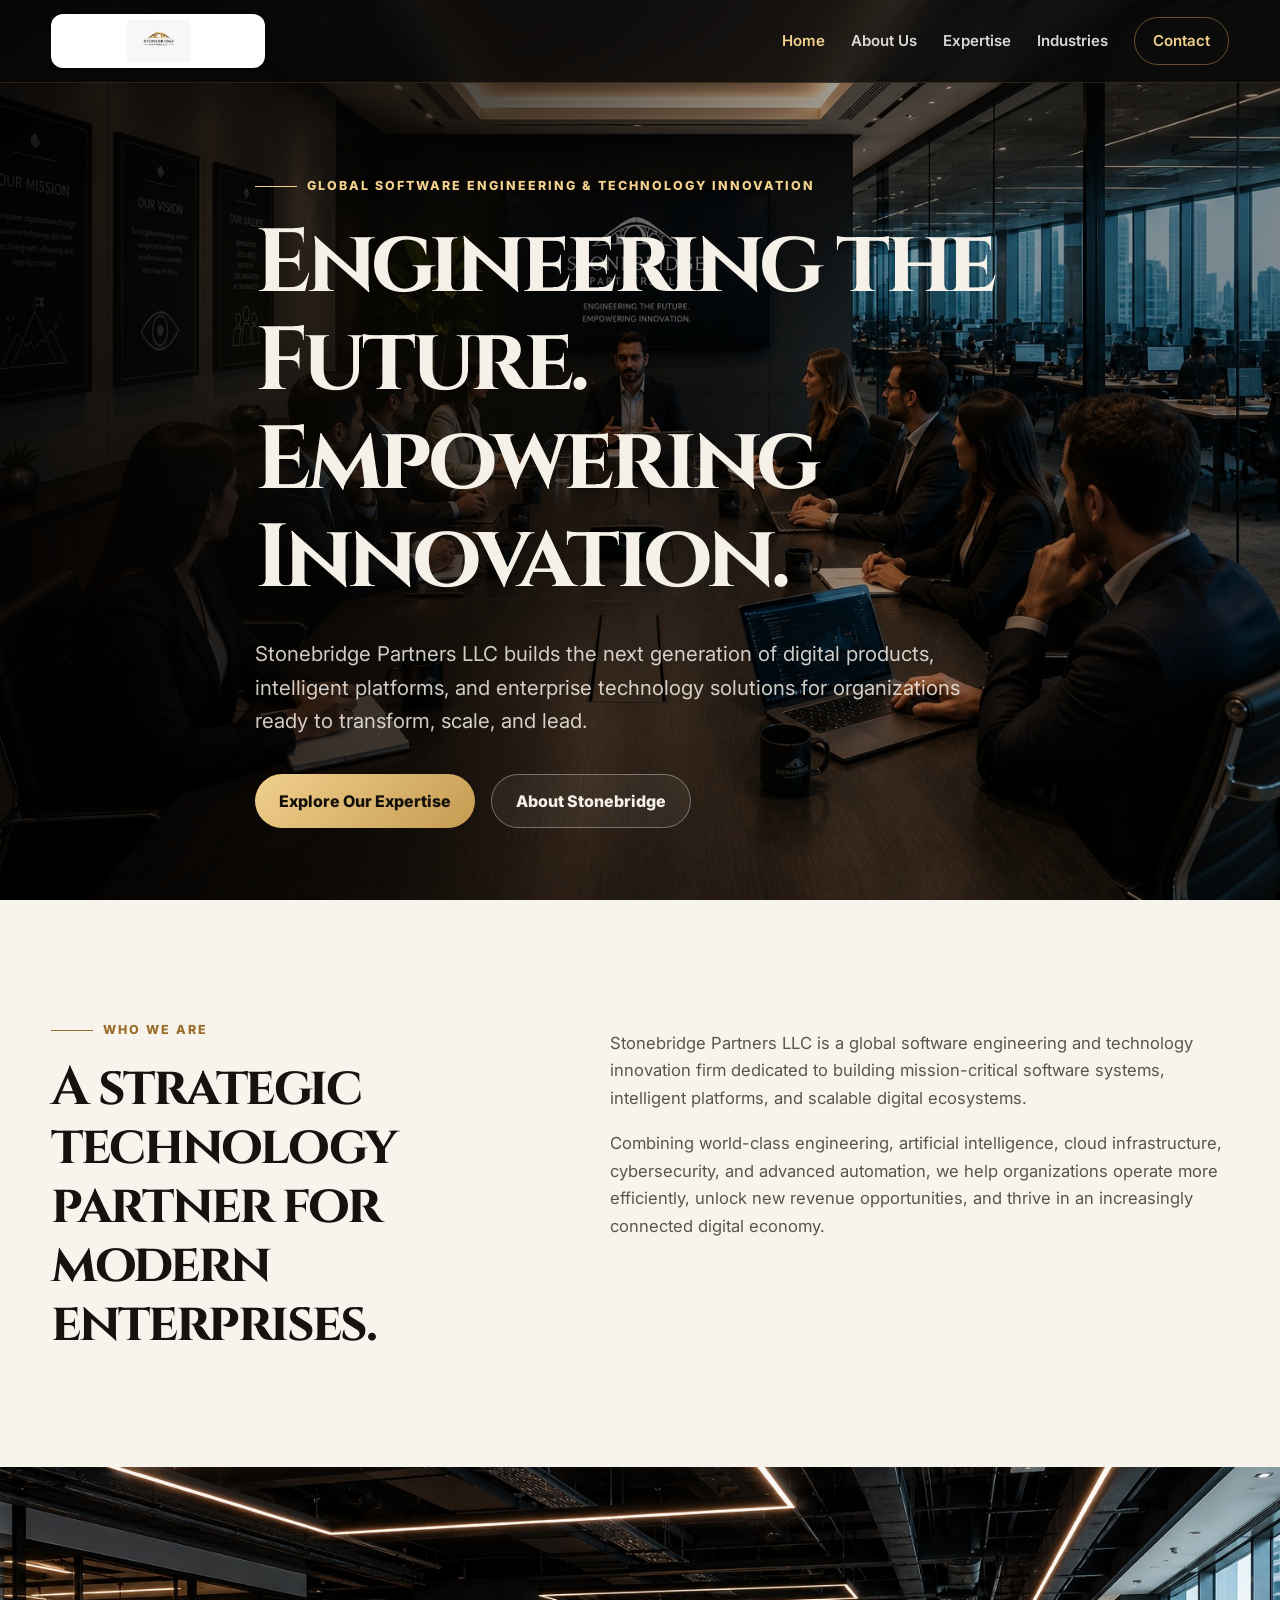
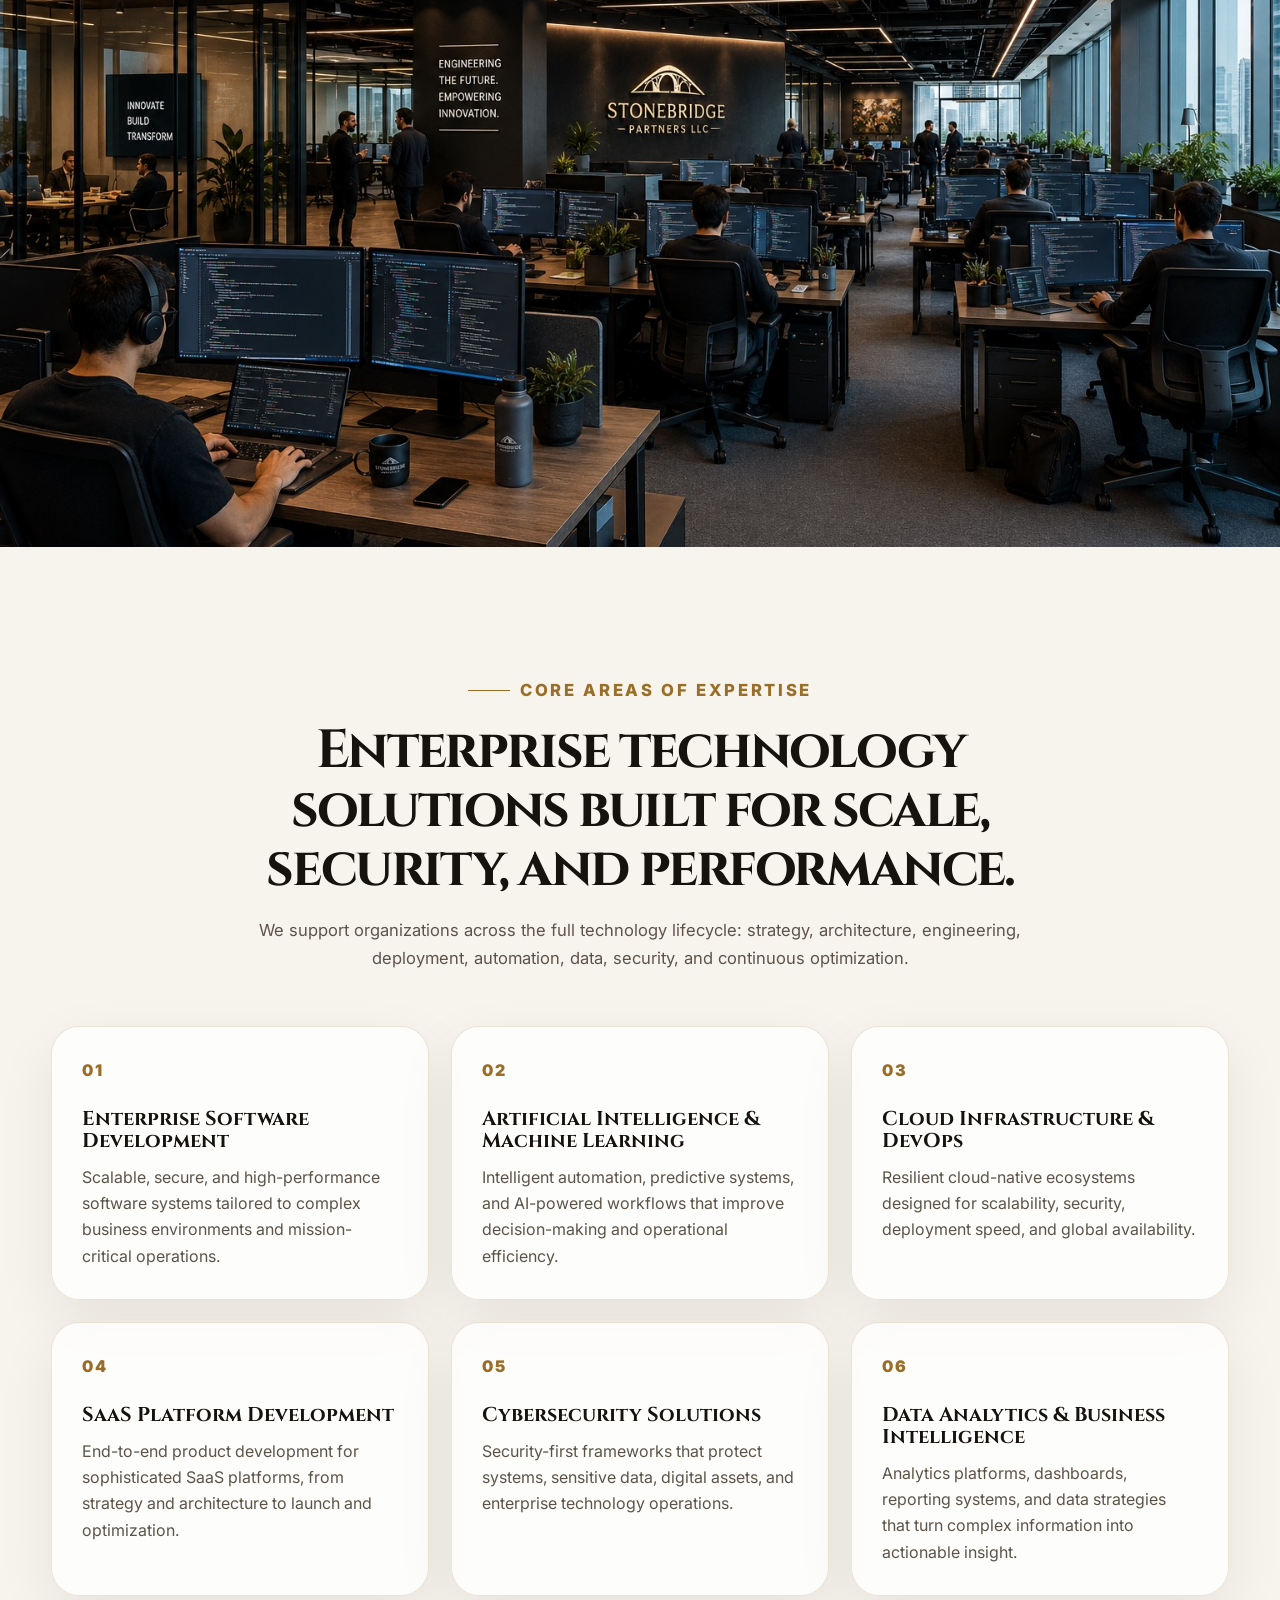
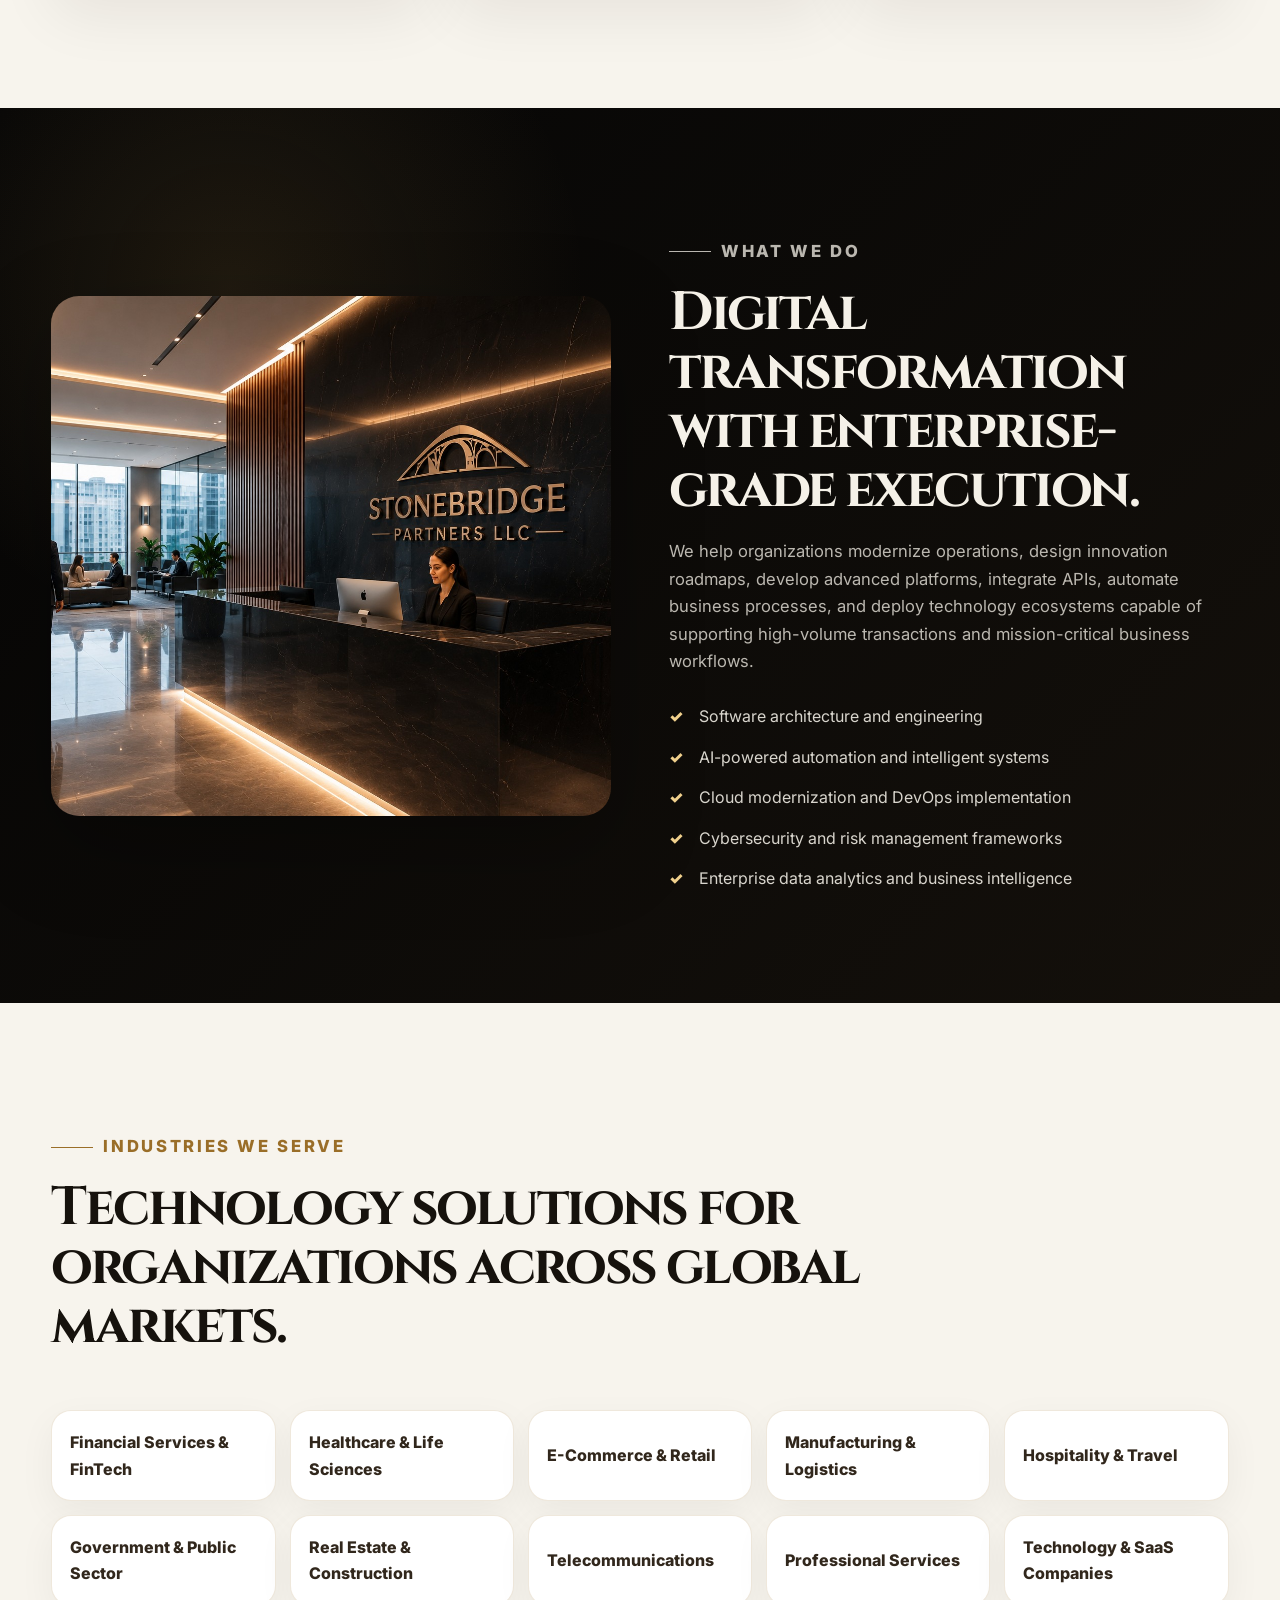
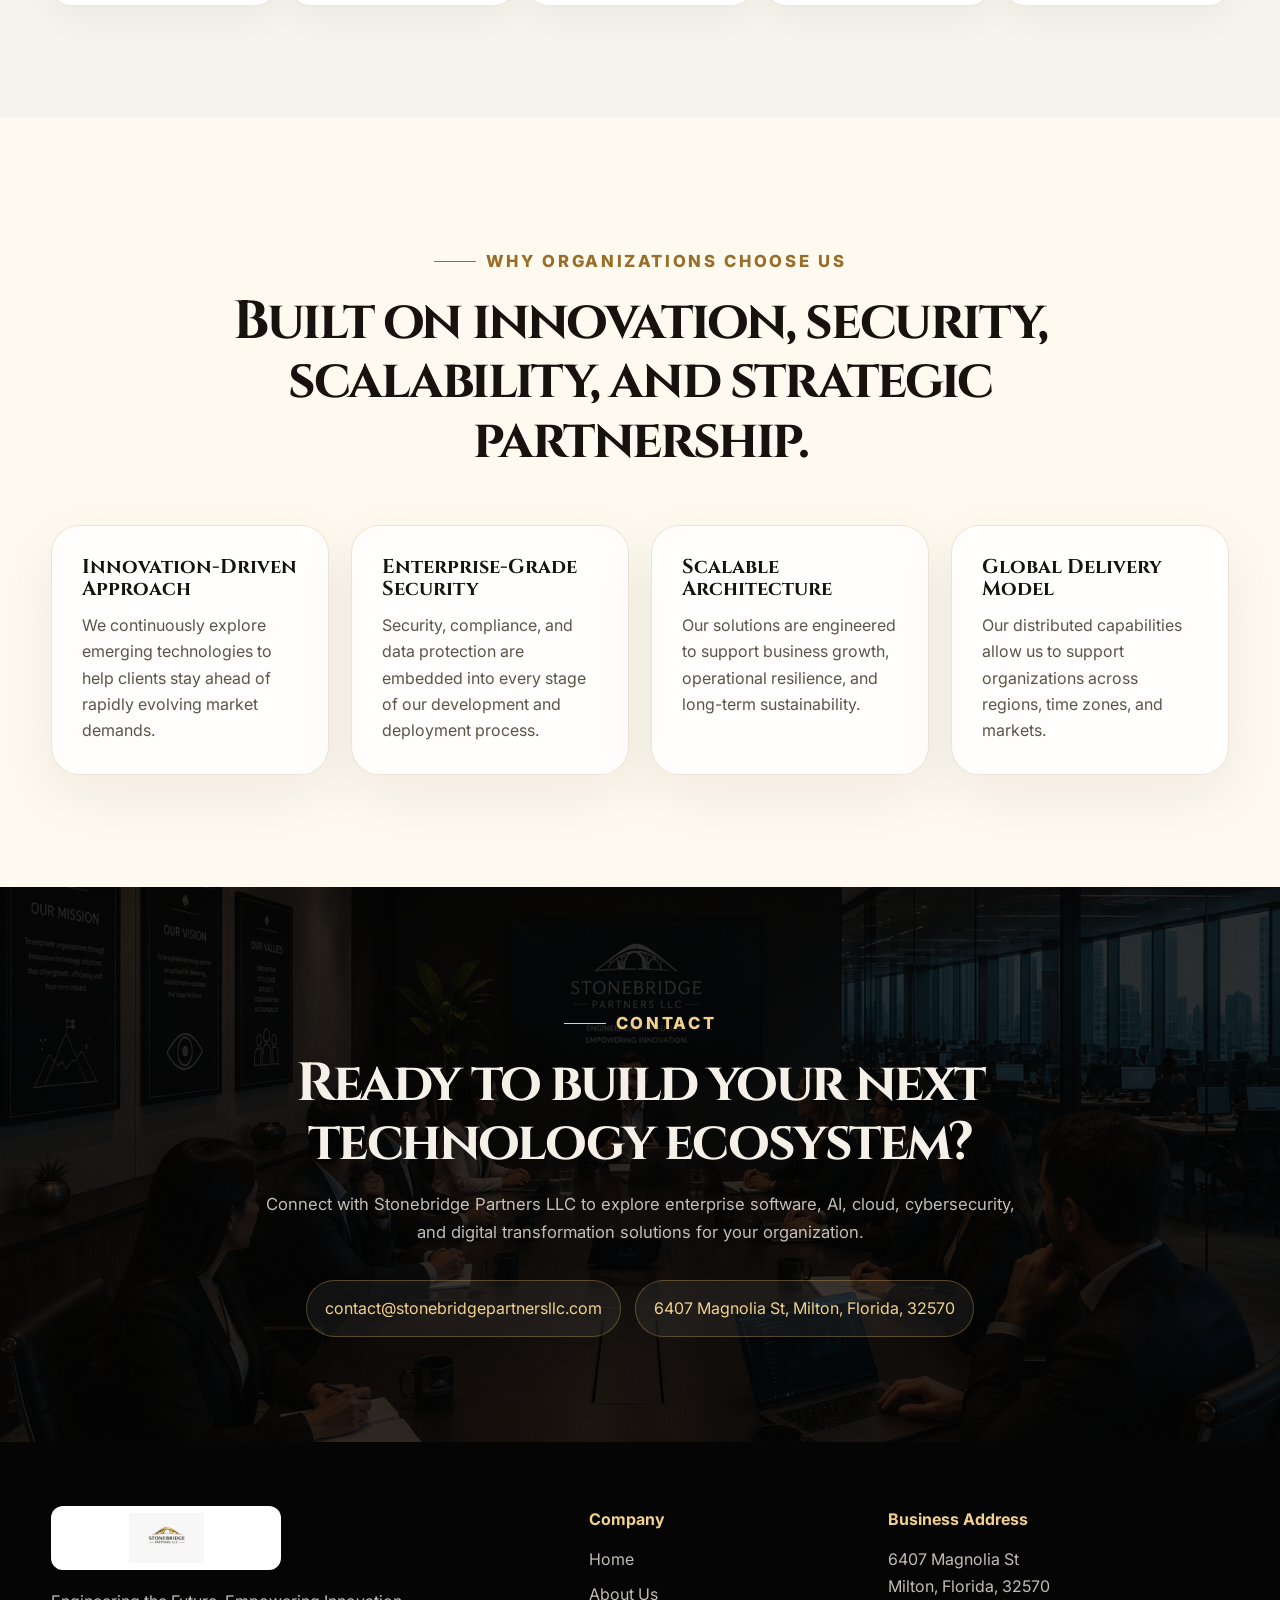
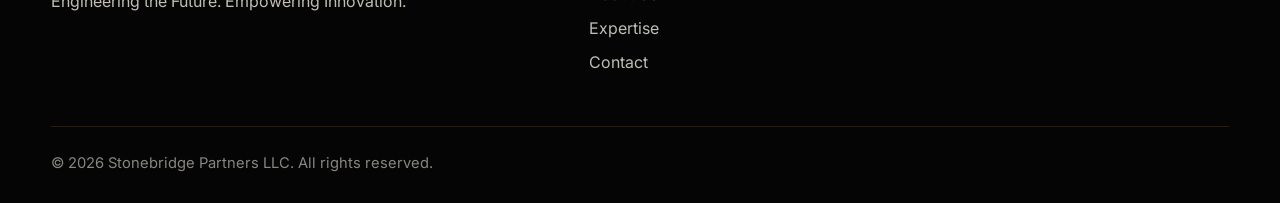
==== index.html @ 1e2c004a "Add files via upload" ====
<!DOCTYPE html>
<html lang="en">
<head>
  <meta charset="UTF-8" />
  <meta name="viewport" content="width=device-width, initial-scale=1.0" />
  <title>Stonebridge Partners LLC | Software Engineering & Technology Innovation</title>
  <meta name="description" content="Stonebridge Partners LLC is a global software engineering and technology innovation firm building enterprise software, AI solutions, cloud infrastructure, SaaS platforms, cybersecurity systems, and digital transformation strategies." />
  <meta property="og:title" content="Stonebridge Partners LLC" />
  <meta property="og:description" content="Engineering the Future. Empowering Innovation." />
  <meta property="og:image" content="assets/hero-boardroom.jpg" />
  <meta property="og:type" content="website" />
  <link rel="preconnect" href="https://fonts.googleapis.com">
  <link rel="preconnect" href="https://fonts.gstatic.com" crossorigin>
  <link href="https://fonts.googleapis.com/css2?family=Cinzel:wght@500;600;700&family=Inter:wght@400;500;600;700;800&display=swap" rel="stylesheet">
  <link rel="stylesheet" href="style.css" />
</head>
<body>
<header class="site-header" id="top"><div class="container nav-wrapper"><a class="brand" href="index.html" aria-label="Stonebridge Partners LLC Home"><img src="assets/logo.jpg" alt="Stonebridge Partners LLC logo" /></a><button class="nav-toggle" type="button" aria-label="Open navigation" aria-expanded="false"><span></span><span></span><span></span></button><nav class="site-nav" aria-label="Main navigation"><a href="index.html" class="active">Home</a><a href="about.html">About Us</a><a href="#expertise">Expertise</a><a href="#industries">Industries</a><a href="#contact" class="nav-cta">Contact</a></nav></div></header>
<main>
<section class="hero"><div class="hero-bg"><img src="assets/hero-boardroom.jpg" alt="Stonebridge Partners LLC executive technology strategy meeting" /></div><div class="hero-overlay"></div><div class="container hero-content reveal"><p class="eyebrow">Global Software Engineering & Technology Innovation</p><h1>Engineering the Future. Empowering Innovation.</h1><p class="hero-copy">Stonebridge Partners LLC builds the next generation of digital products, intelligent platforms, and enterprise technology solutions for organizations ready to transform, scale, and lead.</p><div class="hero-actions"><a href="#expertise" class="btn btn-primary">Explore Our Expertise</a><a href="about.html" class="btn btn-secondary">About Stonebridge</a></div></div></section>
<section class="section intro-section"><div class="container two-column"><div class="reveal"><p class="eyebrow dark">Who We Are</p><h2>A strategic technology partner for modern enterprises.</h2></div><div class="section-text reveal"><p>Stonebridge Partners LLC is a global software engineering and technology innovation firm dedicated to building mission-critical software systems, intelligent platforms, and scalable digital ecosystems.</p><p>Combining world-class engineering, artificial intelligence, cloud infrastructure, cybersecurity, and advanced automation, we help organizations operate more efficiently, unlock new revenue opportunities, and thrive in an increasingly connected digital economy.</p></div></div></section>
<section class="image-band"><img src="assets/engineering-office.jpg" alt="Technology engineering workspace at Stonebridge Partners LLC" /></section>
<section class="section" id="expertise"><div class="container"><div class="section-heading center reveal"><p class="eyebrow dark">Core Areas of Expertise</p><h2>Enterprise technology solutions built for scale, security, and performance.</h2><p>We support organizations across the full technology lifecycle: strategy, architecture, engineering, deployment, automation, data, security, and continuous optimization.</p></div><div class="cards-grid">
<article class="service-card reveal"><span>01</span><h3>Enterprise Software Development</h3><p>Scalable, secure, and high-performance software systems tailored to complex business environments and mission-critical operations.</p></article>
<article class="service-card reveal"><span>02</span><h3>Artificial Intelligence & Machine Learning</h3><p>Intelligent automation, predictive systems, and AI-powered workflows that improve decision-making and operational efficiency.</p></article>
<article class="service-card reveal"><span>03</span><h3>Cloud Infrastructure & DevOps</h3><p>Resilient cloud-native ecosystems designed for scalability, security, deployment speed, and global availability.</p></article>
<article class="service-card reveal"><span>04</span><h3>SaaS Platform Development</h3><p>End-to-end product development for sophisticated SaaS platforms, from strategy and architecture to launch and optimization.</p></article>
<article class="service-card reveal"><span>05</span><h3>Cybersecurity Solutions</h3><p>Security-first frameworks that protect systems, sensitive data, digital assets, and enterprise technology operations.</p></article>
<article class="service-card reveal"><span>06</span><h3>Data Analytics & Business Intelligence</h3><p>Analytics platforms, dashboards, reporting systems, and data strategies that turn complex information into actionable insight.</p></article>
</div></div></section>
<section class="section dark-section"><div class="container split-panel"><div class="panel-image reveal"><img src="assets/reception.jpg" alt="Stonebridge Partners LLC corporate reception area" /></div><div class="panel-content reveal"><p class="eyebrow gold">What We Do</p><h2>Digital transformation with enterprise-grade execution.</h2><p>We help organizations modernize operations, design innovation roadmaps, develop advanced platforms, integrate APIs, automate business processes, and deploy technology ecosystems capable of supporting high-volume transactions and mission-critical business workflows.</p><ul class="check-list"><li>Software architecture and engineering</li><li>AI-powered automation and intelligent systems</li><li>Cloud modernization and DevOps implementation</li><li>Cybersecurity and risk management frameworks</li><li>Enterprise data analytics and business intelligence</li></ul></div></div></section>
<section class="section" id="industries"><div class="container"><div class="section-heading reveal"><p class="eyebrow dark">Industries We Serve</p><h2>Technology solutions for organizations across global markets.</h2></div><div class="industries-grid reveal"><span>Financial Services & FinTech</span><span>Healthcare & Life Sciences</span><span>E-Commerce & Retail</span><span>Manufacturing & Logistics</span><span>Hospitality & Travel</span><span>Government & Public Sector</span><span>Real Estate & Construction</span><span>Telecommunications</span><span>Professional Services</span><span>Technology & SaaS Companies</span></div></div></section>
<section class="section why-section"><div class="container"><div class="section-heading center reveal"><p class="eyebrow dark">Why Organizations Choose Us</p><h2>Built on innovation, security, scalability, and strategic partnership.</h2></div><div class="why-grid"><article class="why-card reveal"><h3>Innovation-Driven Approach</h3><p>We continuously explore emerging technologies to help clients stay ahead of rapidly evolving market demands.</p></article><article class="why-card reveal"><h3>Enterprise-Grade Security</h3><p>Security, compliance, and data protection are embedded into every stage of our development and deployment process.</p></article><article class="why-card reveal"><h3>Scalable Architecture</h3><p>Our solutions are engineered to support business growth, operational resilience, and long-term sustainability.</p></article><article class="why-card reveal"><h3>Global Delivery Model</h3><p>Our distributed capabilities allow us to support organizations across regions, time zones, and markets.</p></article></div></div></section>
<section class="cta-section" id="contact"><div class="container cta-box reveal"><p class="eyebrow gold">Contact</p><h2>Ready to build your next technology ecosystem?</h2><p>Connect with Stonebridge Partners LLC to explore enterprise software, AI, cloud, cybersecurity, and digital transformation solutions for your organization.</p><div class="contact-details"><a href="mailto:contact@stonebridgepartnersllc.com">contact@stonebridgepartnersllc.com</a><span>6407 Magnolia St, Milton, Florida, 32570</span></div></div></section>
</main><footer class="site-footer"><div class="container footer-grid"><div><img src="assets/logo.jpg" alt="Stonebridge Partners LLC logo" /><p>Engineering the Future. Empowering Innovation.</p></div><div><h4>Company</h4><a href="index.html">Home</a><a href="about.html">About Us</a><a href="#expertise">Expertise</a><a href="#contact">Contact</a></div><div><h4>Business Address</h4><p>6407 Magnolia St<br>Milton, Florida, 32570</p></div></div><div class="container footer-bottom"><p>© 2026 Stonebridge Partners LLC. All rights reserved.</p></div></footer><script src="script.js"></script></body></html>
---- style.css ----
:root{--bg:#070707;--surface:#111;--text:#f5f1e8;--muted:#b7afa2;--dark-text:#16120d;--dark-muted:#5c5449;--gold:#c59b51;--gold-light:#f1d18d;--line:rgba(197,155,81,.22);--max:1180px;--radius:28px;--shadow:0 30px 90px rgba(0,0,0,.28)}*{box-sizing:border-box;margin:0;padding:0}html{scroll-behavior:smooth}body{font-family:Inter,Arial,sans-serif;background:#f7f4ed;color:var(--dark-text);line-height:1.65}img{display:block;max-width:100%}a{color:inherit;text-decoration:none}.container{width:min(var(--max),92%);margin-inline:auto}.site-header{position:fixed;z-index:1000;inset:0 0 auto;background:rgba(7,7,7,.78);backdrop-filter:blur(16px);border-bottom:1px solid rgba(197,155,81,.18)}.nav-wrapper{height:82px;display:flex;align-items:center;justify-content:space-between}.brand{width:214px;height:54px;display:flex;align-items:center;overflow:hidden;border-radius:12px;background:#fff}.brand img{width:100%;height:100%;object-fit:contain;padding:6px 12px}.site-nav{display:flex;align-items:center;gap:26px;color:rgba(255,255,255,.84);font-size:.94rem;font-weight:600}.site-nav a{transition:color .2s ease}.site-nav a:hover,.site-nav .active{color:var(--gold-light)}.nav-cta{padding:11px 18px;border:1px solid rgba(197,155,81,.48);border-radius:999px;color:var(--gold-light)!important}.nav-toggle{display:none;width:44px;height:44px;border:1px solid rgba(197,155,81,.4);border-radius:14px;background:transparent;cursor:pointer}.nav-toggle span{display:block;width:20px;height:2px;margin:5px auto;background:var(--gold-light)}.hero{min-height:100vh;position:relative;display:flex;align-items:center;color:var(--text);overflow:hidden}.hero-bg,.page-hero-bg{position:absolute;inset:0;z-index:0}.hero-bg img,.page-hero-bg img{width:100%;height:100%;object-fit:cover}.hero-overlay,.page-hero-overlay{position:absolute;inset:0;z-index:1;background:linear-gradient(90deg,rgba(0,0,0,.86) 0%,rgba(0,0,0,.72) 34%,rgba(0,0,0,.34) 68%,rgba(0,0,0,.42) 100%),radial-gradient(circle at 20% 40%,rgba(197,155,81,.18),transparent 32%)}.hero-content{position:relative;z-index:2;max-width:770px;padding-top:96px}.eyebrow{display:inline-flex;align-items:center;gap:10px;margin-bottom:18px;color:var(--gold-light);font-size:.78rem;font-weight:800;text-transform:uppercase;letter-spacing:.16em}.eyebrow:before{content:"";width:42px;height:1px;background:currentColor}.eyebrow.dark{color:#9a6e28}.eyebrow.gold{color:var(--gold-light)}h1,h2,h3{font-family:Cinzel,Georgia,serif;line-height:1.1}h1{font-size:clamp(3rem,7vw,6.8rem);letter-spacing:-.055em;margin-bottom:28px}h2{font-size:clamp(2.1rem,4.2vw,4.3rem);letter-spacing:-.045em}h3{font-size:1.25rem}.hero-copy{max-width:720px;color:rgba(245,241,232,.84);font-size:clamp(1.05rem,2vw,1.28rem);margin-bottom:36px}.hero-actions{display:flex;flex-wrap:wrap;gap:16px}.btn{display:inline-flex;justify-content:center;align-items:center;min-height:54px;padding:0 24px;border-radius:999px;font-weight:800;transition:.2s ease}.btn:hover{transform:translateY(-2px)}.btn-primary{color:#15100a;background:linear-gradient(135deg,var(--gold-light),var(--gold))}.btn-secondary{color:var(--text);border:1px solid rgba(255,255,255,.34);background:rgba(255,255,255,.06)}.section{padding:112px 0}.two-column{display:grid;grid-template-columns:.88fr 1.12fr;gap:72px;align-items:start}.section-text p,.section-heading p,.panel-content p,.mission-card p,.cta-box p{color:var(--dark-muted);font-size:1.04rem;margin-top:18px}.section-heading{max-width:820px;margin-bottom:54px}.section-heading.center{text-align:center;margin-inline:auto}.section-heading.center .eyebrow{justify-content:center}.image-band{height:clamp(360px,55vw,680px);overflow:hidden;background:var(--bg)}.image-band img{width:100%;height:100%;object-fit:cover}.cards-grid{display:grid;grid-template-columns:repeat(3,1fr);gap:22px}.service-card,.why-card,.value-card{padding:30px;background:rgba(255,255,255,.78);border:1px solid rgba(154,110,40,.18);border-radius:var(--radius);box-shadow:0 20px 60px rgba(25,18,10,.07)}.service-card span{display:inline-flex;margin-bottom:24px;color:#9a6e28;font-weight:900;letter-spacing:.12em}.service-card h3,.why-card h3,.value-card h3{margin-bottom:12px}.service-card p,.why-card p,.value-card p{color:var(--dark-muted)}.dark-section{background:radial-gradient(circle at 18% 20%,rgba(197,155,81,.13),transparent 28%),linear-gradient(135deg,#050505,#14100b);color:var(--text)}.split-panel{display:grid;grid-template-columns:1fr 1fr;gap:58px;align-items:center}.split-panel.light{background:#fffaf0;padding:34px;border-radius:calc(var(--radius) + 10px);box-shadow:0 22px 70px rgba(40,27,10,.08)}.panel-image{overflow:hidden;border-radius:var(--radius);box-shadow:var(--shadow)}.panel-image img{width:100%;height:520px;object-fit:cover}.dark-section .panel-content p,.dark-section .mission-card p{color:rgba(245,241,232,.75)}.check-list{list-style:none;margin-top:28px;display:grid;gap:14px}.check-list li{position:relative;padding-left:30px;color:rgba(245,241,232,.88)}.check-list li:before{content:"✓";position:absolute;left:0;color:var(--gold-light);font-weight:900}.industries-grid{display:grid;grid-template-columns:repeat(5,1fr);gap:14px}.industries-grid span{min-height:88px;display:flex;align-items:center;padding:18px;background:#fff;border:1px solid rgba(154,110,40,.16);border-radius:20px;color:#31271c;font-weight:800;box-shadow:0 12px 36px rgba(25,18,10,.05)}.why-section{background:#fffaf0}.why-grid,.values-grid,.mission-grid{display:grid;grid-template-columns:repeat(4,1fr);gap:22px}.mission-grid{grid-template-columns:repeat(2,1fr)}.mission-card{padding:42px;border:1px solid var(--line);border-radius:var(--radius);background:rgba(255,255,255,.04)}.cta-section{padding:105px 0;background:linear-gradient(rgba(4,4,4,.82),rgba(4,4,4,.82)),url("assets/hero-boardroom.jpg") center/cover;color:var(--text)}.cta-box{max-width:900px;text-align:center}.cta-box .eyebrow{justify-content:center}.cta-box p{color:rgba(245,241,232,.78);max-width:760px;margin-inline:auto}.contact-details{display:flex;flex-wrap:wrap;justify-content:center;gap:14px;margin-top:34px}.contact-details a,.contact-details span{padding:14px 18px;border:1px solid rgba(197,155,81,.38);border-radius:999px;color:var(--gold-light);background:rgba(255,255,255,.06)}.site-footer{padding:64px 0 28px;color:rgba(245,241,232,.78);background:#050505}.footer-grid{display:grid;grid-template-columns:1.4fr .7fr 1fr;gap:60px;padding-bottom:42px;border-bottom:1px solid rgba(197,155,81,.16)}.footer-grid img{width:230px;height:64px;object-fit:contain;padding:7px 12px;border-radius:12px;background:#fff;margin-bottom:18px}.footer-grid h4{color:var(--gold-light);margin-bottom:14px}.footer-grid a{display:block;margin:8px 0}.footer-bottom{padding-top:24px;color:rgba(245,241,232,.55);font-size:.92rem}.page-hero{min-height:72vh;position:relative;display:flex;align-items:center;color:var(--text);overflow:hidden}.page-hero-overlay{background:linear-gradient(90deg,rgba(0,0,0,.86),rgba(0,0,0,.5)),radial-gradient(circle at 22% 48%,rgba(197,155,81,.18),transparent 32%)}.page-hero-content{position:relative;z-index:2;max-width:880px;padding-top:100px}.page-hero h1{font-size:clamp(2.8rem,6vw,5.8rem)}.page-hero p{max-width:760px;color:rgba(245,241,232,.82);font-size:1.15rem}.values-section{background:#f7f4ed}.reveal{opacity:0;transform:translateY(22px);transition:opacity .7s ease,transform .7s ease}.reveal.visible{opacity:1;transform:translateY(0)}@media(max-width:1020px){.cards-grid,.industries-grid,.why-grid,.values-grid{grid-template-columns:repeat(2,1fr)}.two-column,.split-panel{grid-template-columns:1fr}.panel-image img{height:420px}}@media(max-width:820px){.nav-toggle{display:block}.site-nav{position:absolute;inset:82px 0 auto 0;padding:24px;flex-direction:column;align-items:flex-start;gap:18px;background:rgba(7,7,7,.96);border-bottom:1px solid rgba(197,155,81,.18);transform:translateY(-140%);opacity:0;pointer-events:none;transition:.28s ease}.site-nav.open{transform:translateY(0);opacity:1;pointer-events:auto}.brand{width:188px}.hero{min-height:860px}.hero-overlay{background:linear-gradient(90deg,rgba(0,0,0,.9),rgba(0,0,0,.68))}.section{padding:78px 0}.cards-grid,.industries-grid,.why-grid,.values-grid,.mission-grid,.footer-grid{grid-template-columns:1fr}.industries-grid span{min-height:auto}.split-panel.light{padding:18px}.contact-details a,.contact-details span{width:100%;border-radius:18px}}@media(max-width:560px){.hero-content,.page-hero-content{padding-top:120px}.hero-actions .btn{width:100%}.panel-image img{height:320px}h1{font-size:clamp(2.55rem,15vw,4rem)}}
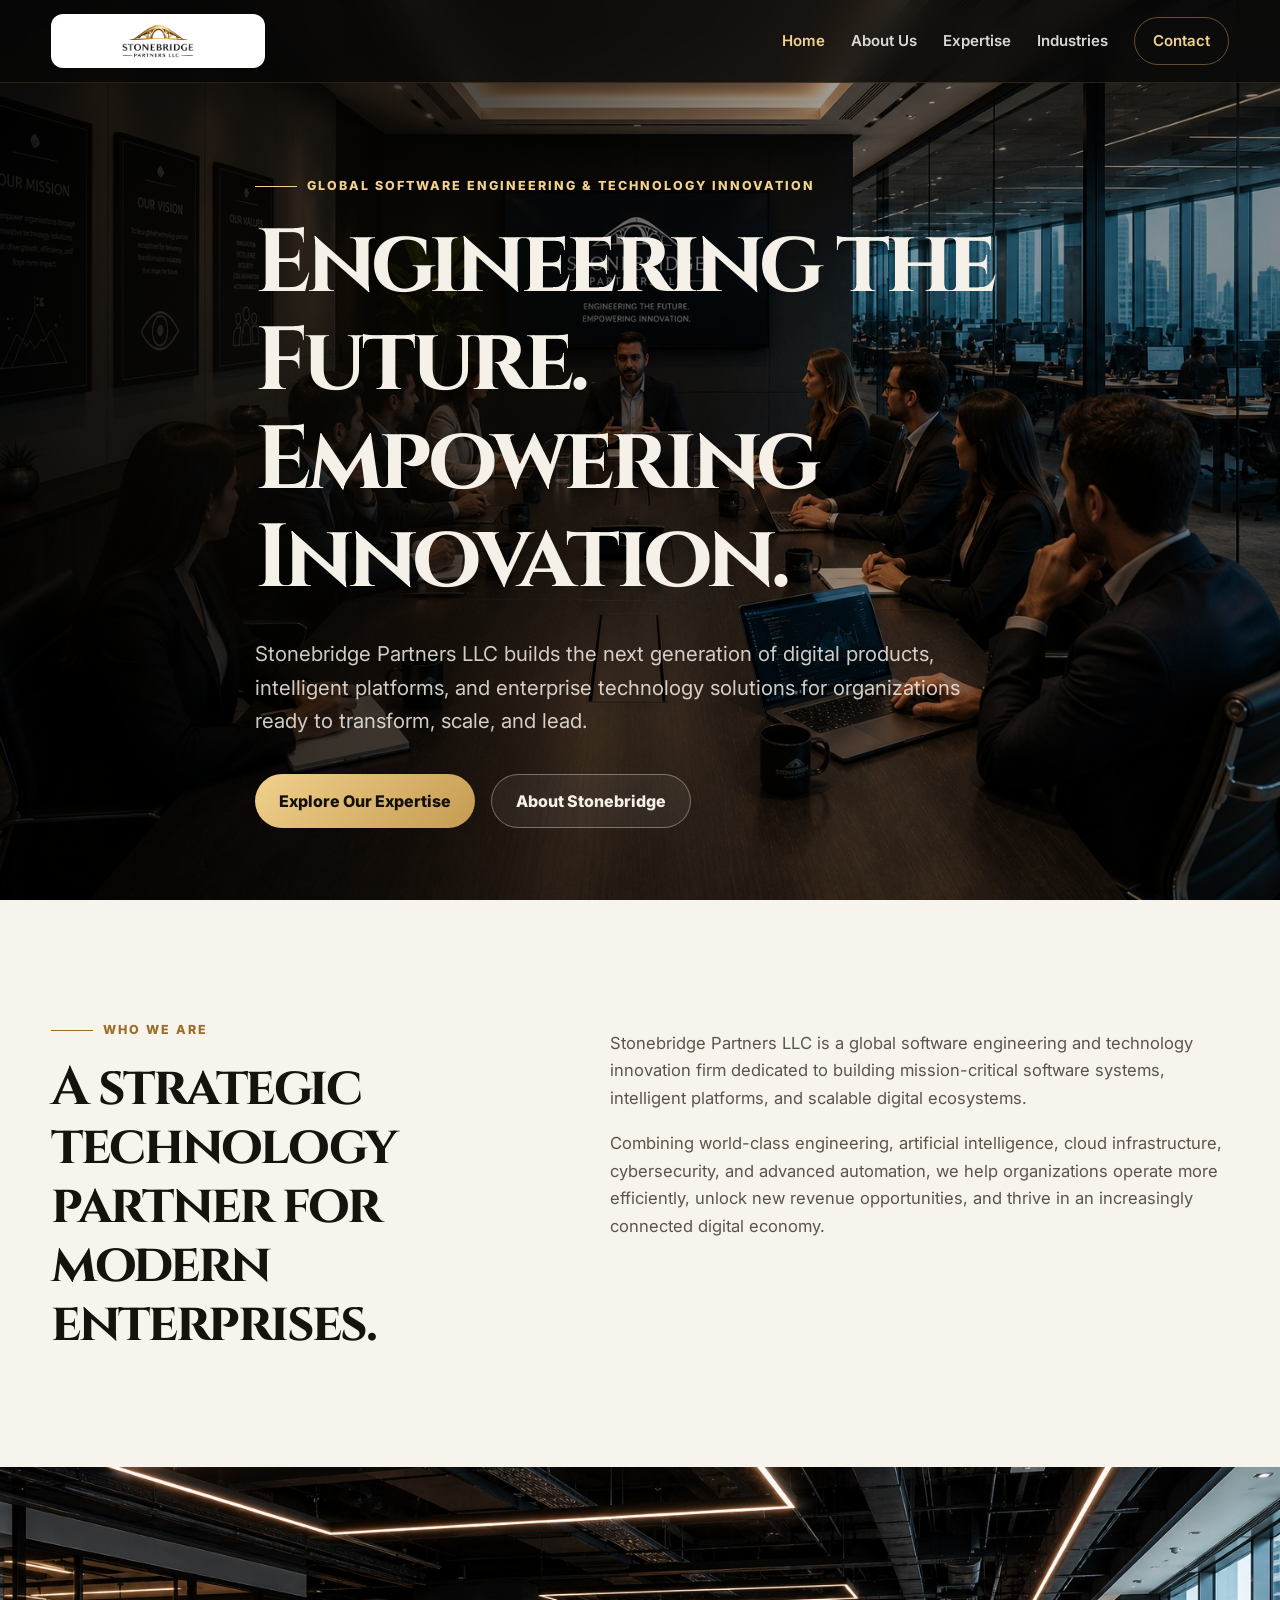
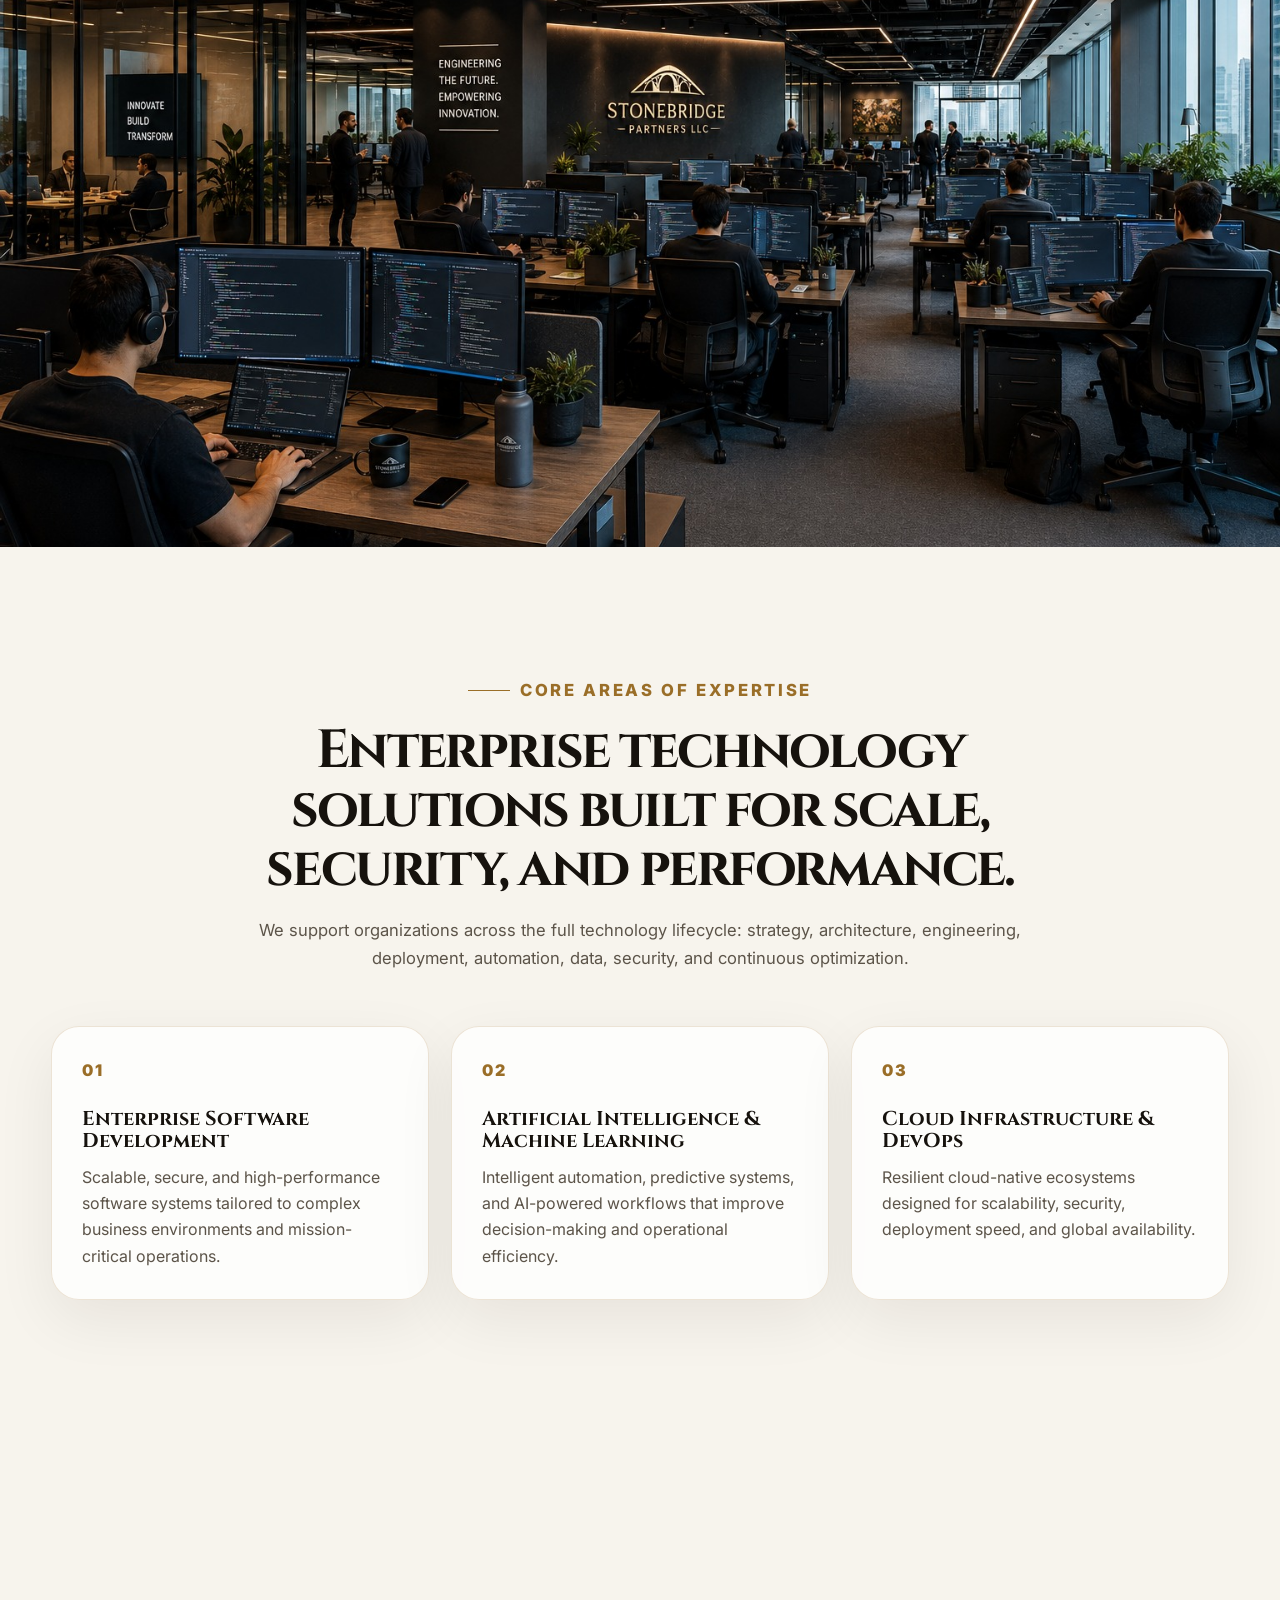
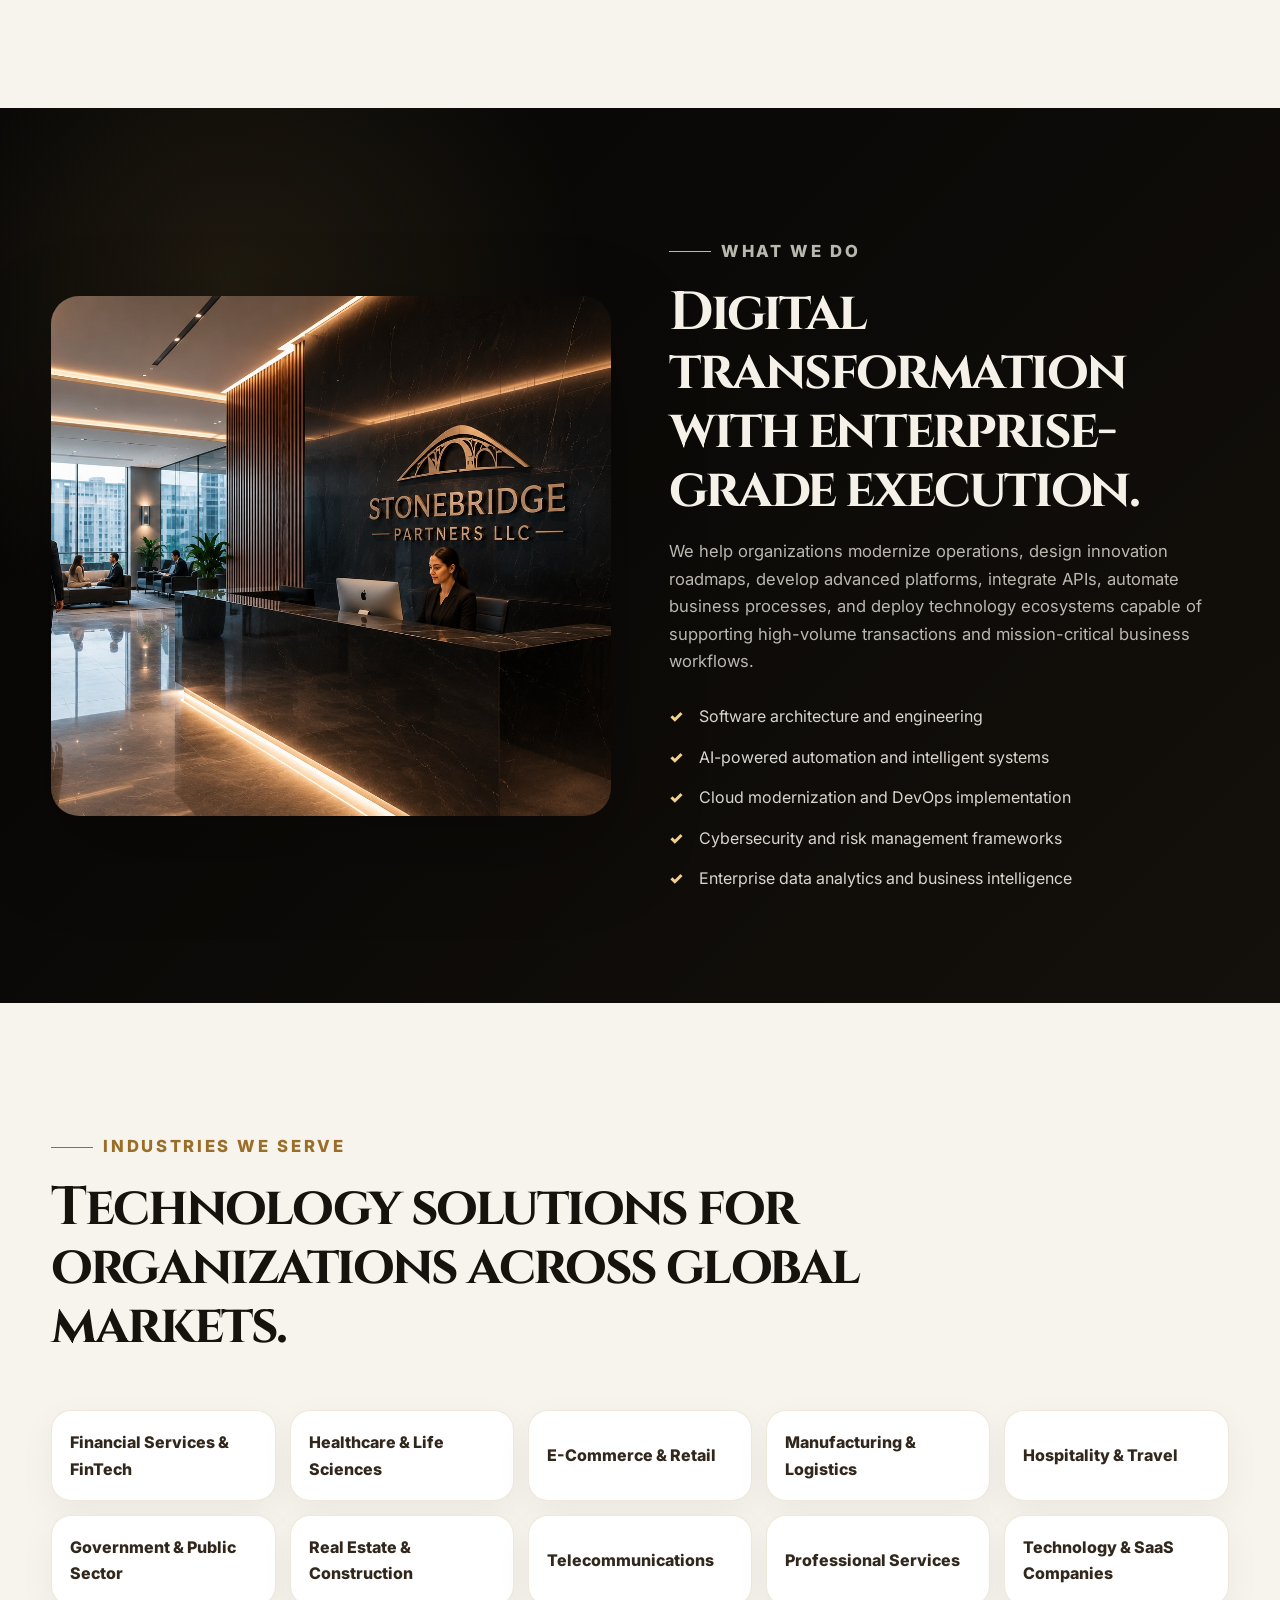
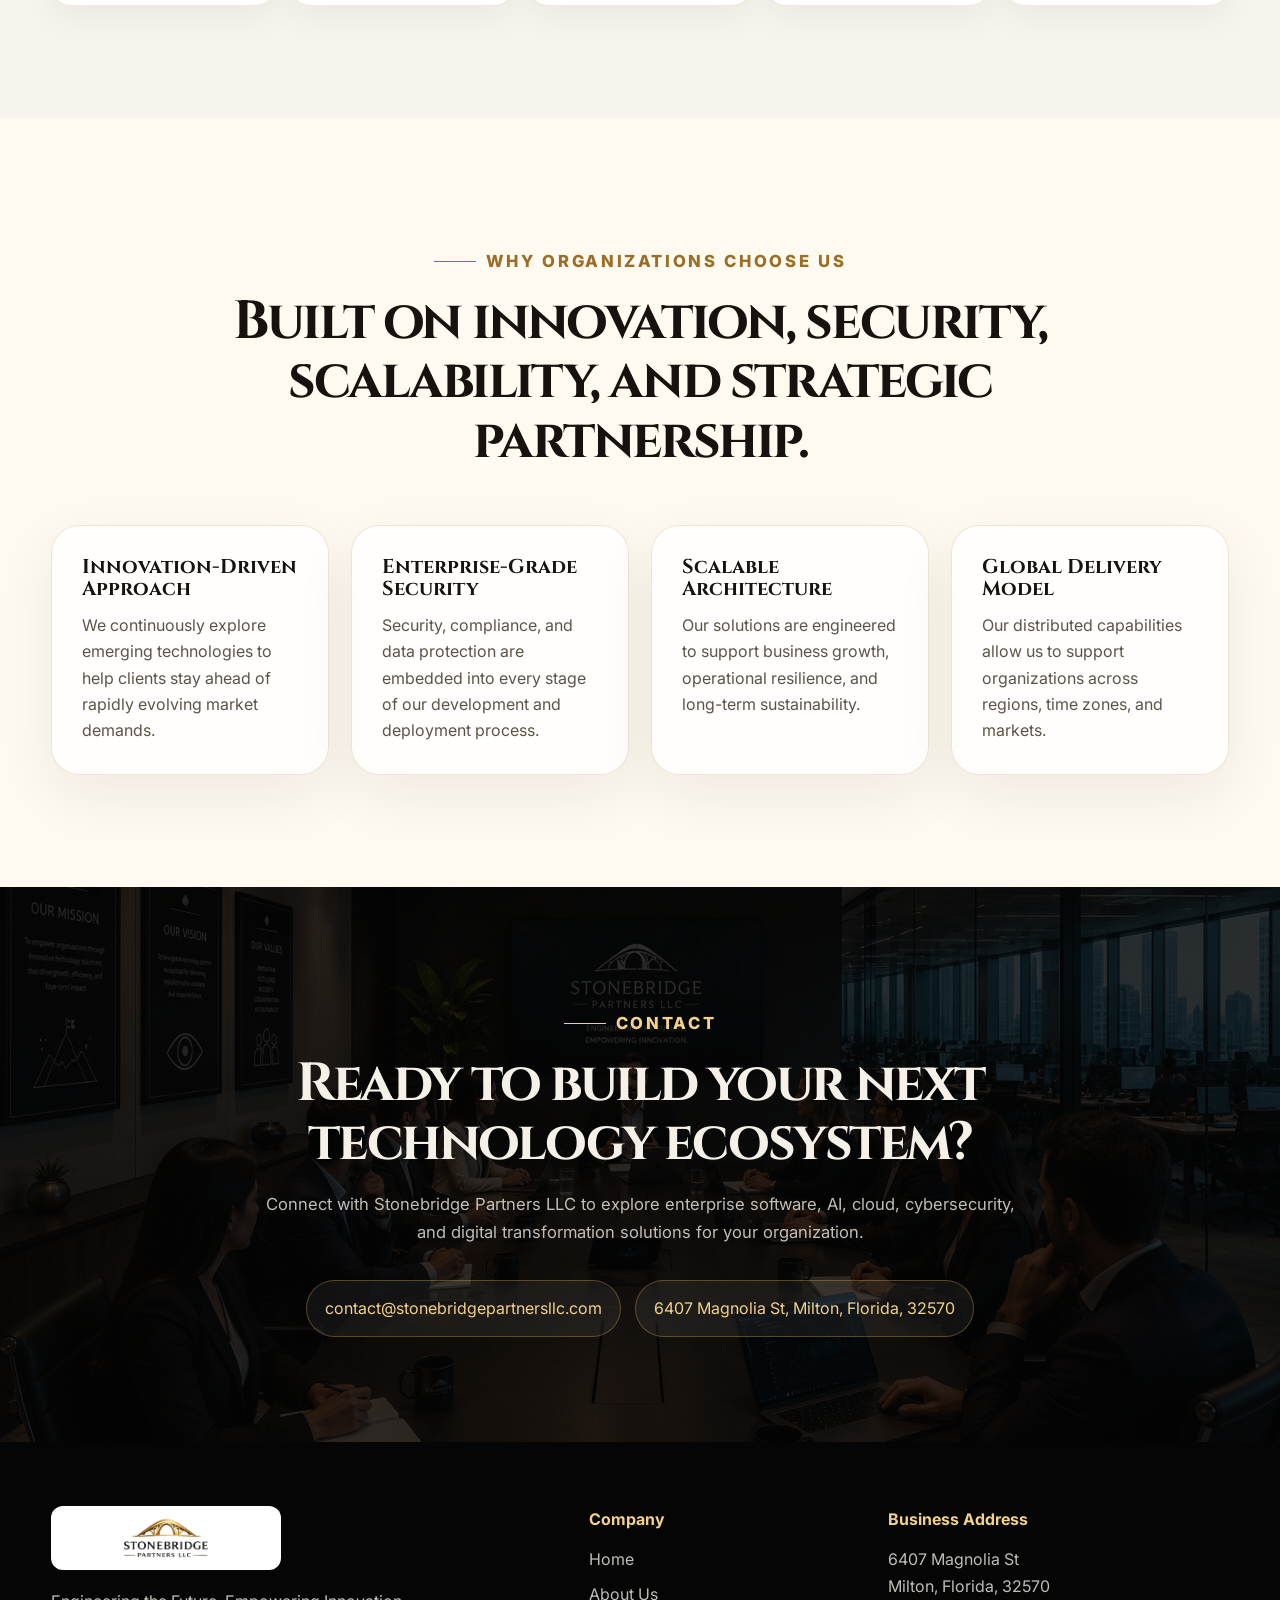
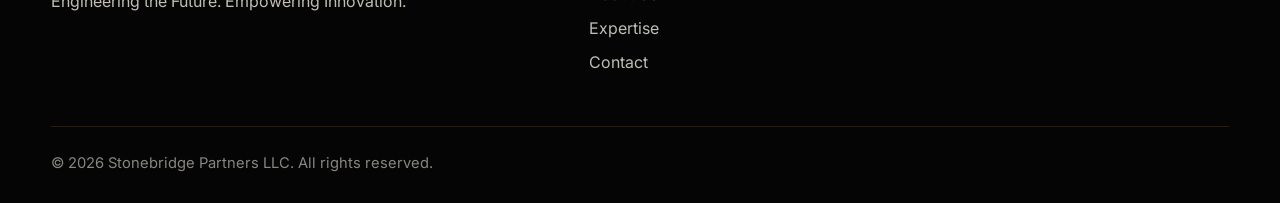
==== commit e6761e30: "Update index.html" ====
--- a/index.html
+++ b/index.html
@@ -15,7 +15,7 @@
   <link rel="stylesheet" href="style.css" />
 </head>
 <body>
-<header class="site-header" id="top"><div class="container nav-wrapper"><a class="brand" href="index.html" aria-label="Stonebridge Partners LLC Home"><img src="assets/logo.jpg" alt="Stonebridge Partners LLC logo" /></a><button class="nav-toggle" type="button" aria-label="Open navigation" aria-expanded="false"><span></span><span></span><span></span></button><nav class="site-nav" aria-label="Main navigation"><a href="index.html" class="active">Home</a><a href="about.html">About Us</a><a href="#expertise">Expertise</a><a href="#industries">Industries</a><a href="#contact" class="nav-cta">Contact</a></nav></div></header>
+<header class="site-header" id="top"><div class="container nav-wrapper"><a class="brand" href="index.html" aria-label="Stonebridge Partners LLC Home"><img src="assets/logo-transparent.png" alt="Stonebridge Partners LLC logo" /></a><button class="nav-toggle" type="button" aria-label="Open navigation" aria-expanded="false"><span></span><span></span><span></span></button><nav class="site-nav" aria-label="Main navigation"><a href="index.html" class="active">Home</a><a href="about.html">About Us</a><a href="#expertise">Expertise</a><a href="#industries">Industries</a><a href="#contact" class="nav-cta">Contact</a></nav></div></header>
 <main>
 <section class="hero"><div class="hero-bg"><img src="assets/hero-boardroom.jpg" alt="Stonebridge Partners LLC executive technology strategy meeting" /></div><div class="hero-overlay"></div><div class="container hero-content reveal"><p class="eyebrow">Global Software Engineering & Technology Innovation</p><h1>Engineering the Future. Empowering Innovation.</h1><p class="hero-copy">Stonebridge Partners LLC builds the next generation of digital products, intelligent platforms, and enterprise technology solutions for organizations ready to transform, scale, and lead.</p><div class="hero-actions"><a href="#expertise" class="btn btn-primary">Explore Our Expertise</a><a href="about.html" class="btn btn-secondary">About Stonebridge</a></div></div></section>
 <section class="section intro-section"><div class="container two-column"><div class="reveal"><p class="eyebrow dark">Who We Are</p><h2>A strategic technology partner for modern enterprises.</h2></div><div class="section-text reveal"><p>Stonebridge Partners LLC is a global software engineering and technology innovation firm dedicated to building mission-critical software systems, intelligent platforms, and scalable digital ecosystems.</p><p>Combining world-class engineering, artificial intelligence, cloud infrastructure, cybersecurity, and advanced automation, we help organizations operate more efficiently, unlock new revenue opportunities, and thrive in an increasingly connected digital economy.</p></div></div></section>
@@ -32,4 +32,4 @@
 <section class="section" id="industries"><div class="container"><div class="section-heading reveal"><p class="eyebrow dark">Industries We Serve</p><h2>Technology solutions for organizations across global markets.</h2></div><div class="industries-grid reveal"><span>Financial Services & FinTech</span><span>Healthcare & Life Sciences</span><span>E-Commerce & Retail</span><span>Manufacturing & Logistics</span><span>Hospitality & Travel</span><span>Government & Public Sector</span><span>Real Estate & Construction</span><span>Telecommunications</span><span>Professional Services</span><span>Technology & SaaS Companies</span></div></div></section>
 <section class="section why-section"><div class="container"><div class="section-heading center reveal"><p class="eyebrow dark">Why Organizations Choose Us</p><h2>Built on innovation, security, scalability, and strategic partnership.</h2></div><div class="why-grid"><article class="why-card reveal"><h3>Innovation-Driven Approach</h3><p>We continuously explore emerging technologies to help clients stay ahead of rapidly evolving market demands.</p></article><article class="why-card reveal"><h3>Enterprise-Grade Security</h3><p>Security, compliance, and data protection are embedded into every stage of our development and deployment process.</p></article><article class="why-card reveal"><h3>Scalable Architecture</h3><p>Our solutions are engineered to support business growth, operational resilience, and long-term sustainability.</p></article><article class="why-card reveal"><h3>Global Delivery Model</h3><p>Our distributed capabilities allow us to support organizations across regions, time zones, and markets.</p></article></div></div></section>
 <section class="cta-section" id="contact"><div class="container cta-box reveal"><p class="eyebrow gold">Contact</p><h2>Ready to build your next technology ecosystem?</h2><p>Connect with Stonebridge Partners LLC to explore enterprise software, AI, cloud, cybersecurity, and digital transformation solutions for your organization.</p><div class="contact-details"><a href="mailto:contact@stonebridgepartnersllc.com">contact@stonebridgepartnersllc.com</a><span>6407 Magnolia St, Milton, Florida, 32570</span></div></div></section>
-</main><footer class="site-footer"><div class="container footer-grid"><div><img src="assets/logo.jpg" alt="Stonebridge Partners LLC logo" /><p>Engineering the Future. Empowering Innovation.</p></div><div><h4>Company</h4><a href="index.html">Home</a><a href="about.html">About Us</a><a href="#expertise">Expertise</a><a href="#contact">Contact</a></div><div><h4>Business Address</h4><p>6407 Magnolia St<br>Milton, Florida, 32570</p></div></div><div class="container footer-bottom"><p>© 2026 Stonebridge Partners LLC. All rights reserved.</p></div></footer><script src="script.js"></script></body></html>
+</main><footer class="site-footer"><div class="container footer-grid"><div><img src="assets/logo-transparent.png" alt="Stonebridge Partners LLC logo" /><p>Engineering the Future. Empowering Innovation.</p></div><div><h4>Company</h4><a href="index.html">Home</a><a href="about.html">About Us</a><a href="#expertise">Expertise</a><a href="#contact">Contact</a></div><div><h4>Business Address</h4><p>6407 Magnolia St<br>Milton, Florida, 32570</p></div></div><div class="container footer-bottom"><p>© 2026 Stonebridge Partners LLC. All rights reserved.</p></div></footer><script src="script.js"></script></body></html>
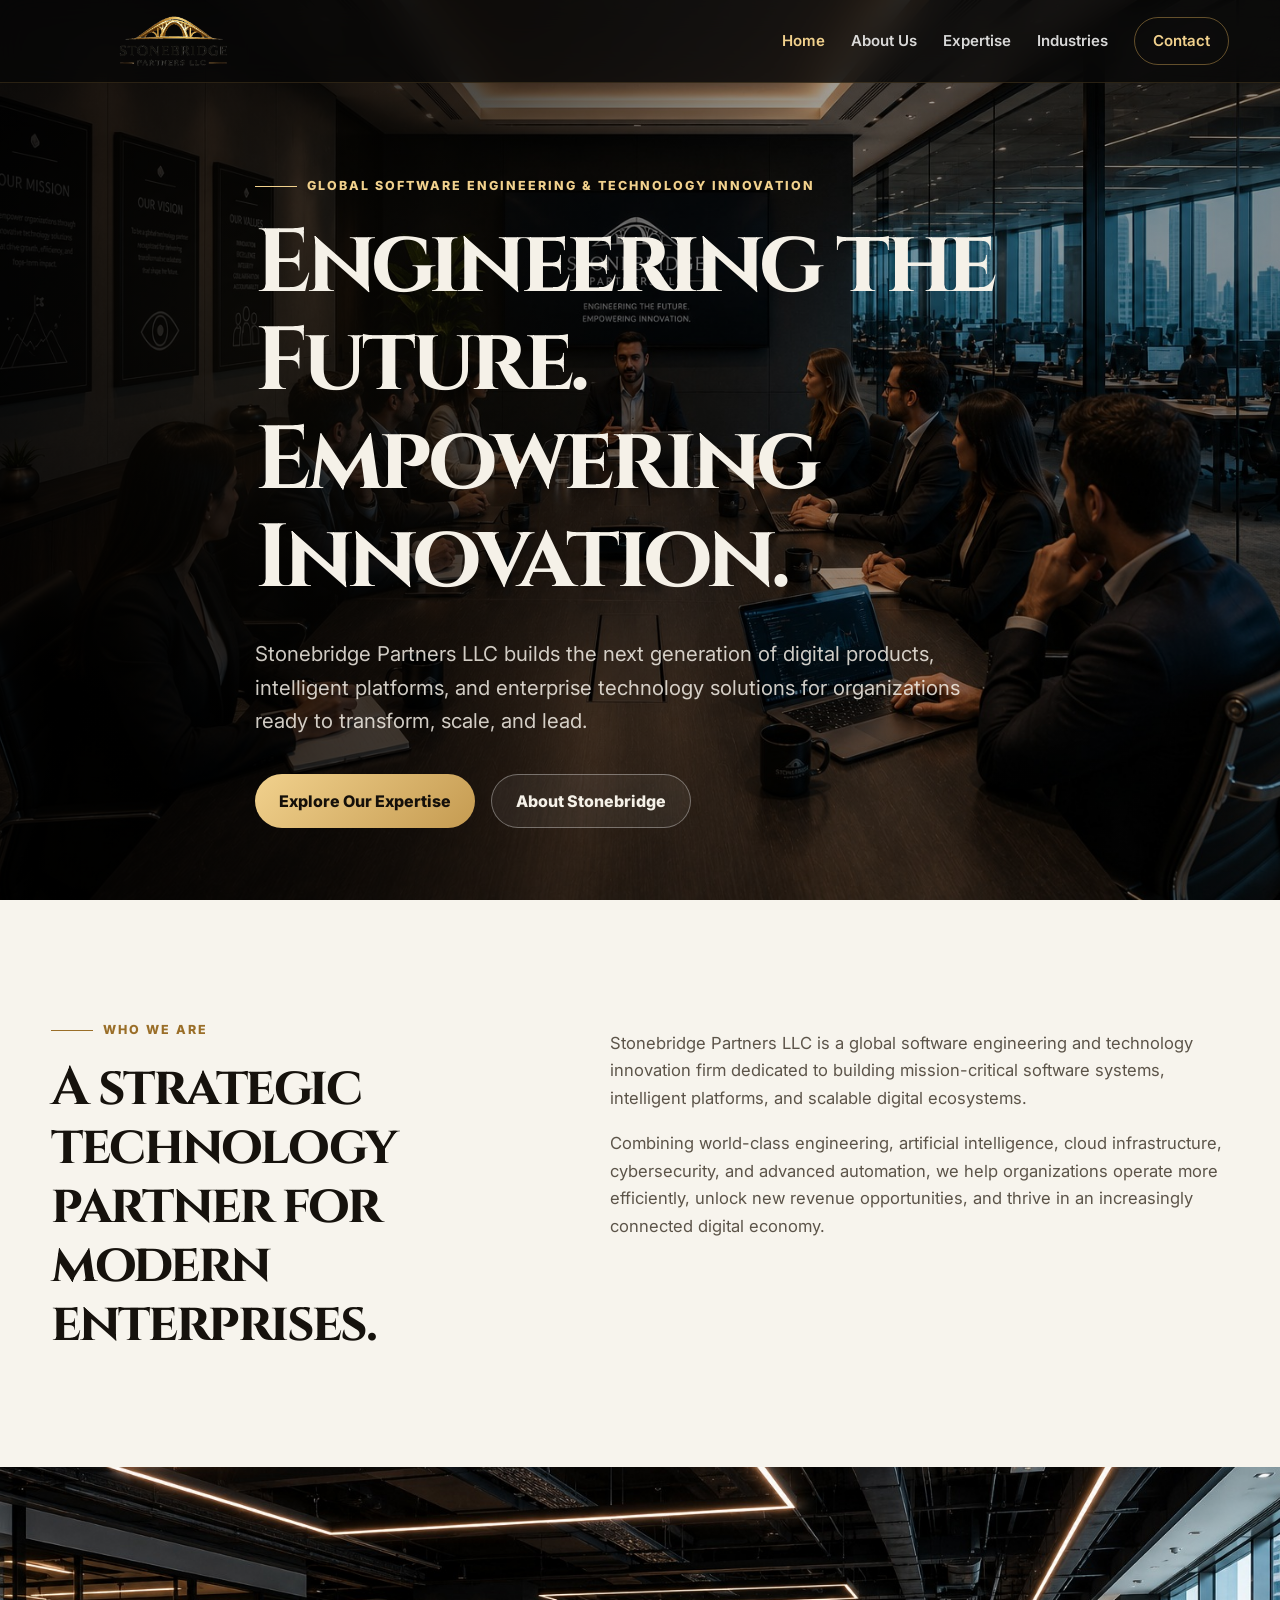
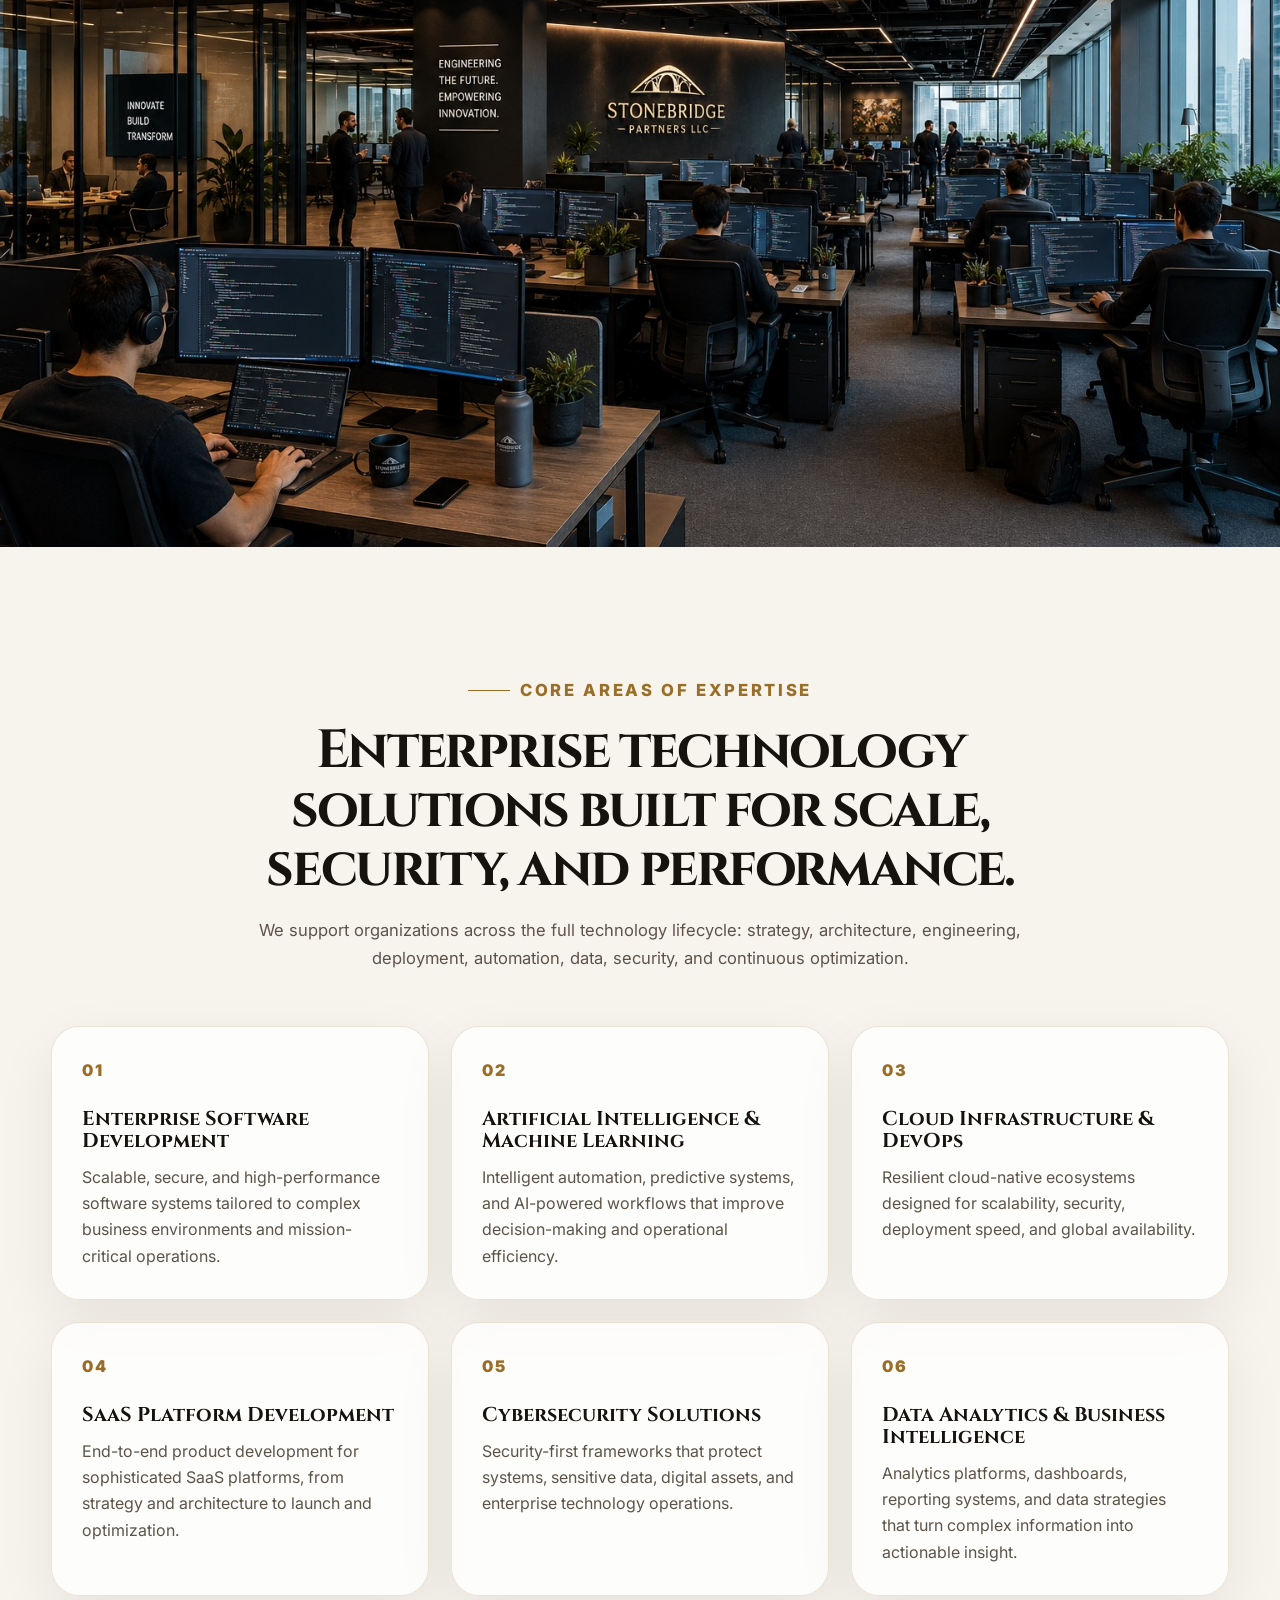
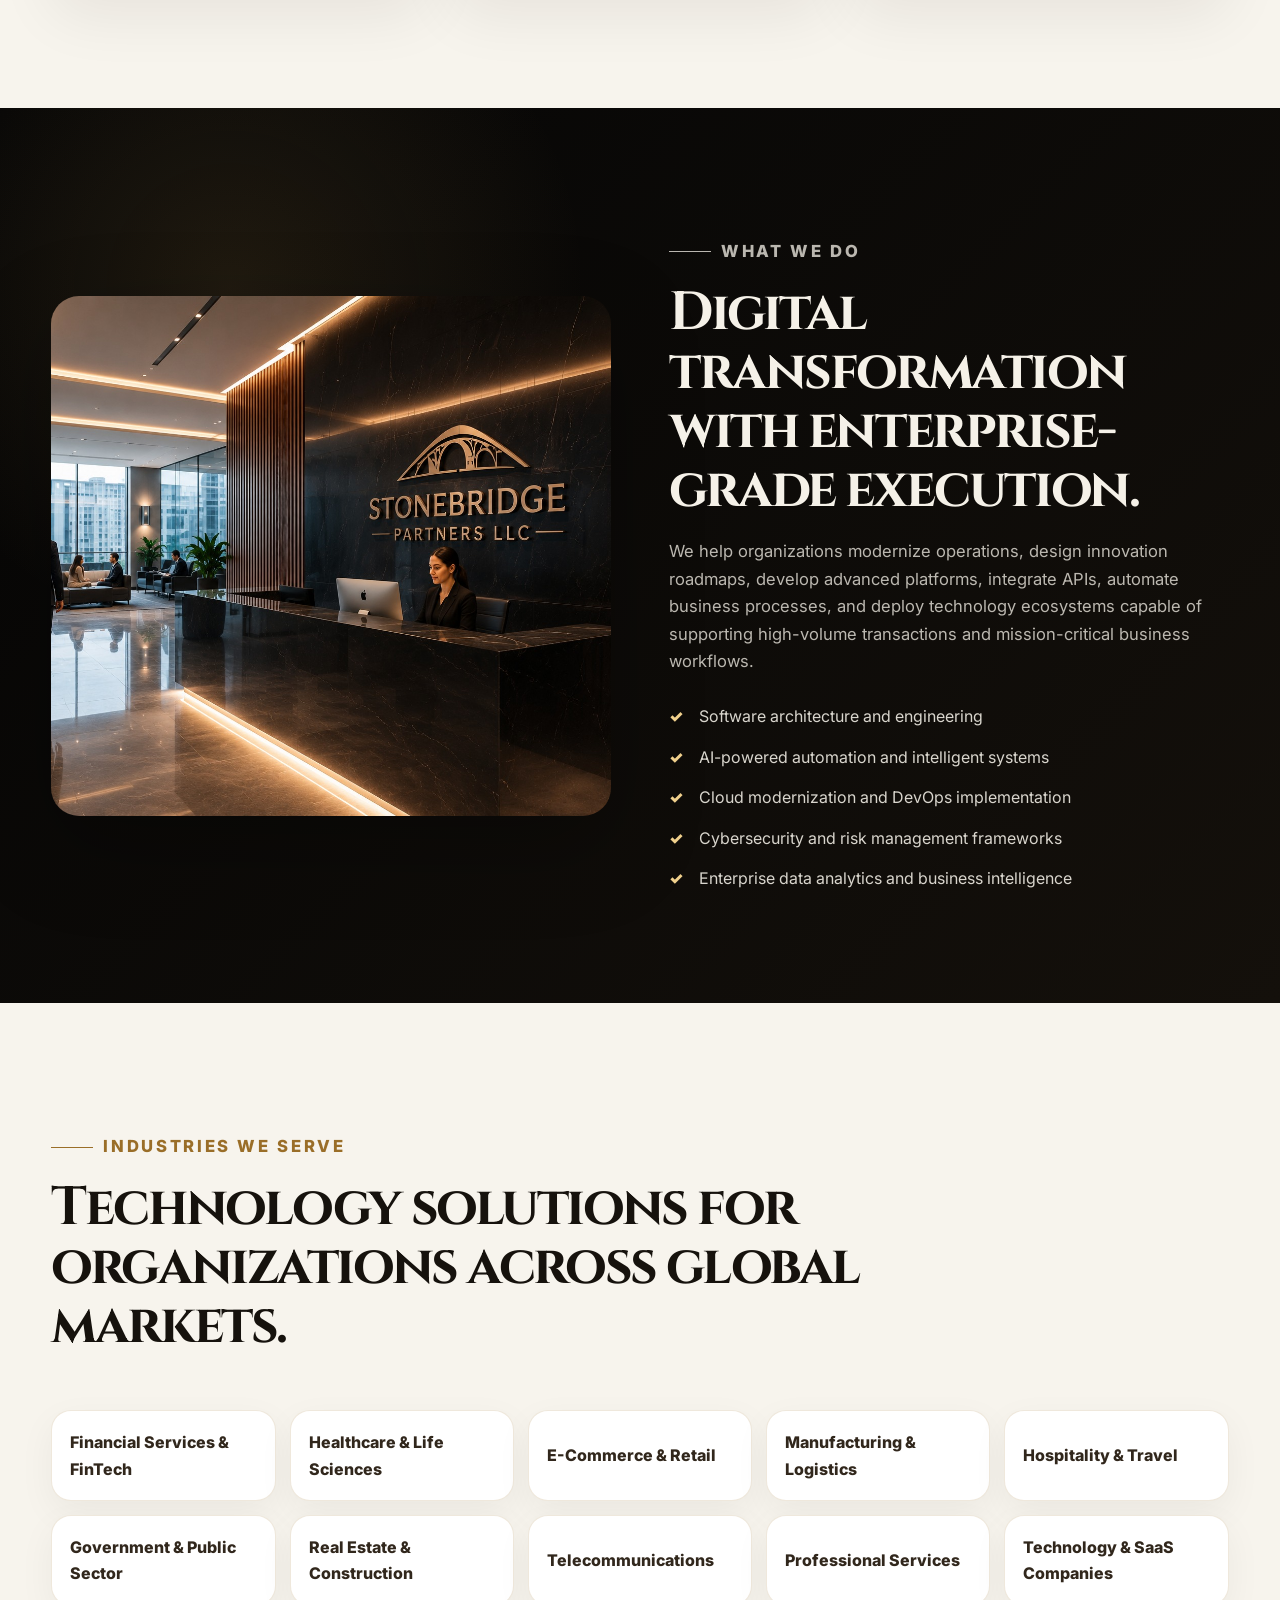
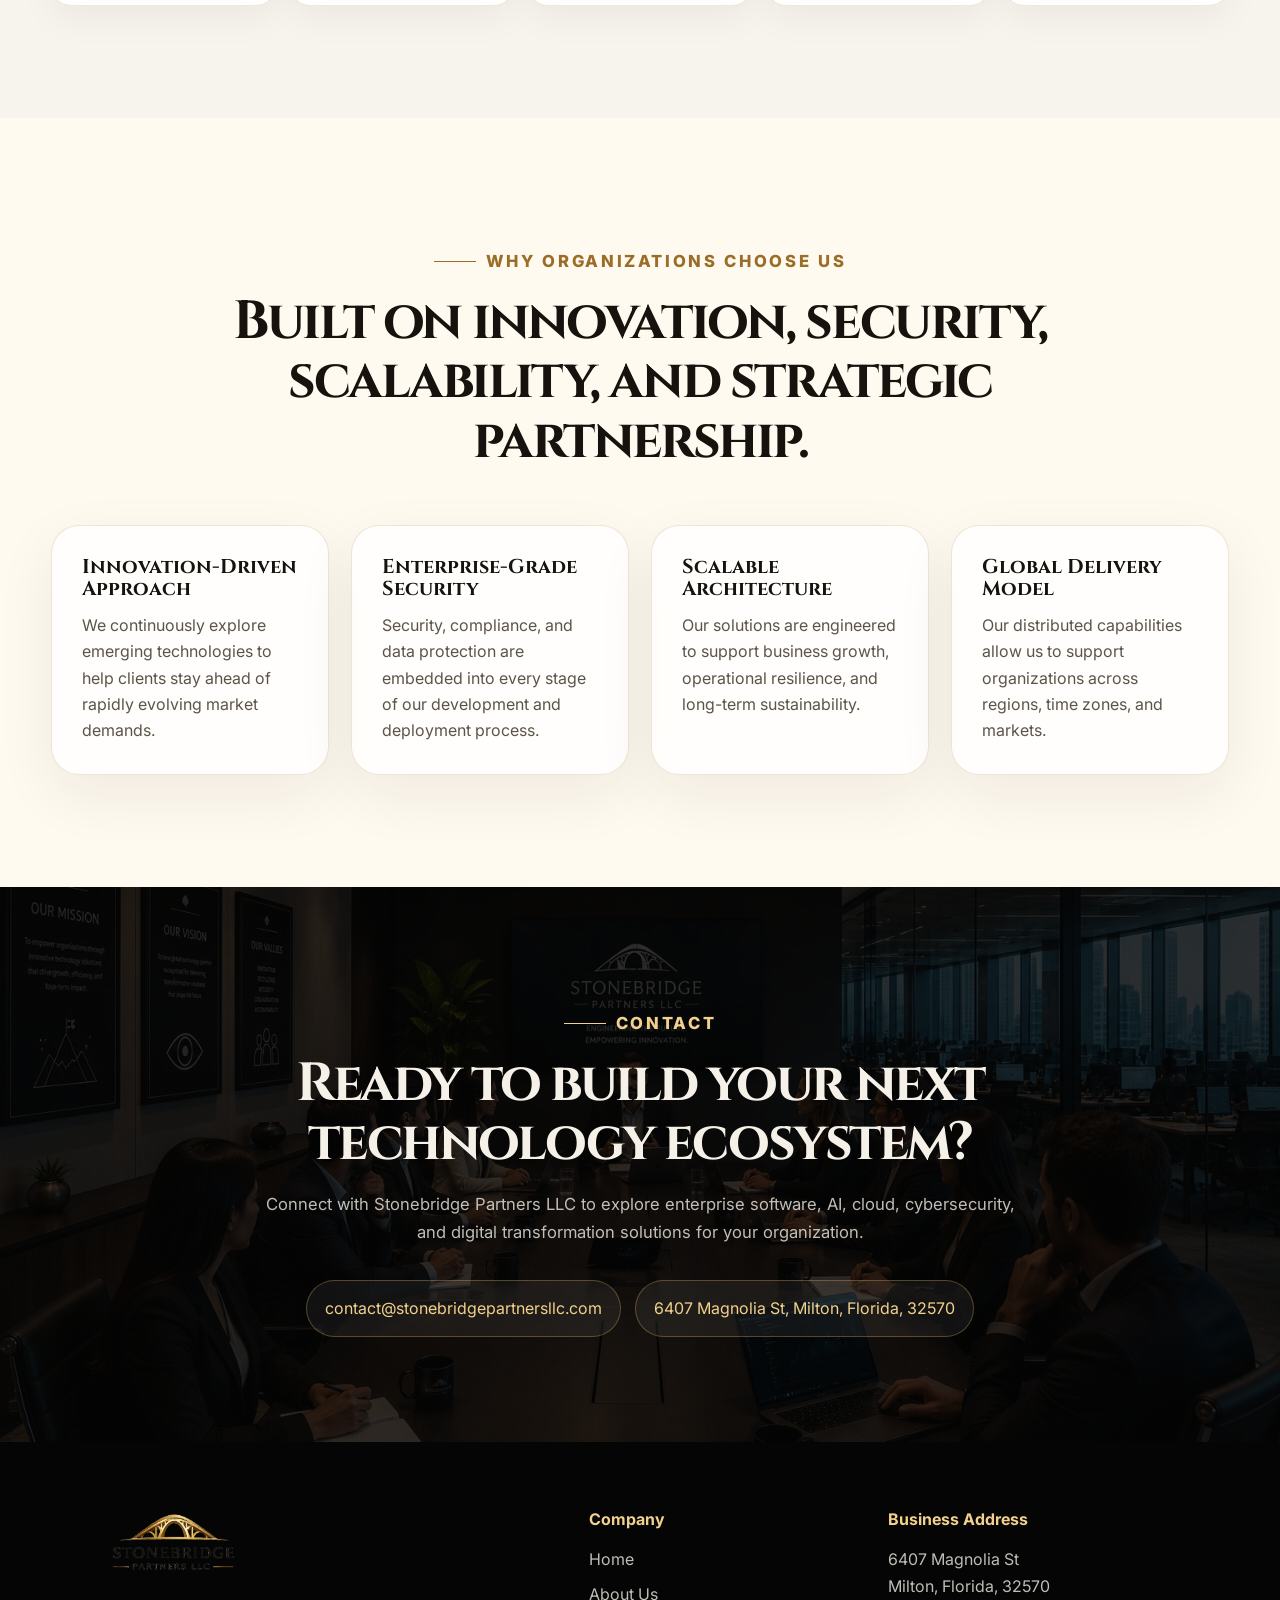
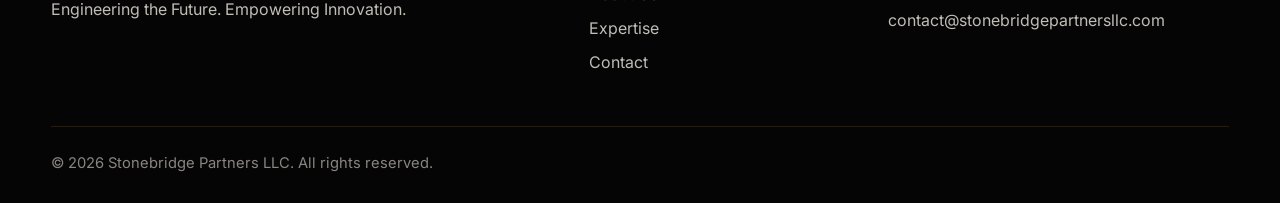
==== commit e08c3066: "Add files via upload" ====
--- a/index.html
+++ b/index.html
@@ -3,33 +3,263 @@
 <head>
   <meta charset="UTF-8" />
   <meta name="viewport" content="width=device-width, initial-scale=1.0" />
+
   <title>Stonebridge Partners LLC | Software Engineering & Technology Innovation</title>
   <meta name="description" content="Stonebridge Partners LLC is a global software engineering and technology innovation firm building enterprise software, AI solutions, cloud infrastructure, SaaS platforms, cybersecurity systems, and digital transformation strategies." />
+
   <meta property="og:title" content="Stonebridge Partners LLC" />
   <meta property="og:description" content="Engineering the Future. Empowering Innovation." />
   <meta property="og:image" content="assets/hero-boardroom.jpg" />
   <meta property="og:type" content="website" />
+
   <link rel="preconnect" href="https://fonts.googleapis.com">
   <link rel="preconnect" href="https://fonts.gstatic.com" crossorigin>
   <link href="https://fonts.googleapis.com/css2?family=Cinzel:wght@500;600;700&family=Inter:wght@400;500;600;700;800&display=swap" rel="stylesheet">
+
   <link rel="stylesheet" href="style.css" />
 </head>
 <body>
-<header class="site-header" id="top"><div class="container nav-wrapper"><a class="brand" href="index.html" aria-label="Stonebridge Partners LLC Home"><img src="assets/logo-transparent.png" alt="Stonebridge Partners LLC logo" /></a><button class="nav-toggle" type="button" aria-label="Open navigation" aria-expanded="false"><span></span><span></span><span></span></button><nav class="site-nav" aria-label="Main navigation"><a href="index.html" class="active">Home</a><a href="about.html">About Us</a><a href="#expertise">Expertise</a><a href="#industries">Industries</a><a href="#contact" class="nav-cta">Contact</a></nav></div></header>
-<main>
-<section class="hero"><div class="hero-bg"><img src="assets/hero-boardroom.jpg" alt="Stonebridge Partners LLC executive technology strategy meeting" /></div><div class="hero-overlay"></div><div class="container hero-content reveal"><p class="eyebrow">Global Software Engineering & Technology Innovation</p><h1>Engineering the Future. Empowering Innovation.</h1><p class="hero-copy">Stonebridge Partners LLC builds the next generation of digital products, intelligent platforms, and enterprise technology solutions for organizations ready to transform, scale, and lead.</p><div class="hero-actions"><a href="#expertise" class="btn btn-primary">Explore Our Expertise</a><a href="about.html" class="btn btn-secondary">About Stonebridge</a></div></div></section>
-<section class="section intro-section"><div class="container two-column"><div class="reveal"><p class="eyebrow dark">Who We Are</p><h2>A strategic technology partner for modern enterprises.</h2></div><div class="section-text reveal"><p>Stonebridge Partners LLC is a global software engineering and technology innovation firm dedicated to building mission-critical software systems, intelligent platforms, and scalable digital ecosystems.</p><p>Combining world-class engineering, artificial intelligence, cloud infrastructure, cybersecurity, and advanced automation, we help organizations operate more efficiently, unlock new revenue opportunities, and thrive in an increasingly connected digital economy.</p></div></div></section>
-<section class="image-band"><img src="assets/engineering-office.jpg" alt="Technology engineering workspace at Stonebridge Partners LLC" /></section>
-<section class="section" id="expertise"><div class="container"><div class="section-heading center reveal"><p class="eyebrow dark">Core Areas of Expertise</p><h2>Enterprise technology solutions built for scale, security, and performance.</h2><p>We support organizations across the full technology lifecycle: strategy, architecture, engineering, deployment, automation, data, security, and continuous optimization.</p></div><div class="cards-grid">
-<article class="service-card reveal"><span>01</span><h3>Enterprise Software Development</h3><p>Scalable, secure, and high-performance software systems tailored to complex business environments and mission-critical operations.</p></article>
-<article class="service-card reveal"><span>02</span><h3>Artificial Intelligence & Machine Learning</h3><p>Intelligent automation, predictive systems, and AI-powered workflows that improve decision-making and operational efficiency.</p></article>
-<article class="service-card reveal"><span>03</span><h3>Cloud Infrastructure & DevOps</h3><p>Resilient cloud-native ecosystems designed for scalability, security, deployment speed, and global availability.</p></article>
-<article class="service-card reveal"><span>04</span><h3>SaaS Platform Development</h3><p>End-to-end product development for sophisticated SaaS platforms, from strategy and architecture to launch and optimization.</p></article>
-<article class="service-card reveal"><span>05</span><h3>Cybersecurity Solutions</h3><p>Security-first frameworks that protect systems, sensitive data, digital assets, and enterprise technology operations.</p></article>
-<article class="service-card reveal"><span>06</span><h3>Data Analytics & Business Intelligence</h3><p>Analytics platforms, dashboards, reporting systems, and data strategies that turn complex information into actionable insight.</p></article>
-</div></div></section>
-<section class="section dark-section"><div class="container split-panel"><div class="panel-image reveal"><img src="assets/reception.jpg" alt="Stonebridge Partners LLC corporate reception area" /></div><div class="panel-content reveal"><p class="eyebrow gold">What We Do</p><h2>Digital transformation with enterprise-grade execution.</h2><p>We help organizations modernize operations, design innovation roadmaps, develop advanced platforms, integrate APIs, automate business processes, and deploy technology ecosystems capable of supporting high-volume transactions and mission-critical business workflows.</p><ul class="check-list"><li>Software architecture and engineering</li><li>AI-powered automation and intelligent systems</li><li>Cloud modernization and DevOps implementation</li><li>Cybersecurity and risk management frameworks</li><li>Enterprise data analytics and business intelligence</li></ul></div></div></section>
-<section class="section" id="industries"><div class="container"><div class="section-heading reveal"><p class="eyebrow dark">Industries We Serve</p><h2>Technology solutions for organizations across global markets.</h2></div><div class="industries-grid reveal"><span>Financial Services & FinTech</span><span>Healthcare & Life Sciences</span><span>E-Commerce & Retail</span><span>Manufacturing & Logistics</span><span>Hospitality & Travel</span><span>Government & Public Sector</span><span>Real Estate & Construction</span><span>Telecommunications</span><span>Professional Services</span><span>Technology & SaaS Companies</span></div></div></section>
-<section class="section why-section"><div class="container"><div class="section-heading center reveal"><p class="eyebrow dark">Why Organizations Choose Us</p><h2>Built on innovation, security, scalability, and strategic partnership.</h2></div><div class="why-grid"><article class="why-card reveal"><h3>Innovation-Driven Approach</h3><p>We continuously explore emerging technologies to help clients stay ahead of rapidly evolving market demands.</p></article><article class="why-card reveal"><h3>Enterprise-Grade Security</h3><p>Security, compliance, and data protection are embedded into every stage of our development and deployment process.</p></article><article class="why-card reveal"><h3>Scalable Architecture</h3><p>Our solutions are engineered to support business growth, operational resilience, and long-term sustainability.</p></article><article class="why-card reveal"><h3>Global Delivery Model</h3><p>Our distributed capabilities allow us to support organizations across regions, time zones, and markets.</p></article></div></div></section>
-<section class="cta-section" id="contact"><div class="container cta-box reveal"><p class="eyebrow gold">Contact</p><h2>Ready to build your next technology ecosystem?</h2><p>Connect with Stonebridge Partners LLC to explore enterprise software, AI, cloud, cybersecurity, and digital transformation solutions for your organization.</p><div class="contact-details"><a href="mailto:contact@stonebridgepartnersllc.com">contact@stonebridgepartnersllc.com</a><span>6407 Magnolia St, Milton, Florida, 32570</span></div></div></section>
-</main><footer class="site-footer"><div class="container footer-grid"><div><img src="assets/logo-transparent.png" alt="Stonebridge Partners LLC logo" /><p>Engineering the Future. Empowering Innovation.</p></div><div><h4>Company</h4><a href="index.html">Home</a><a href="about.html">About Us</a><a href="#expertise">Expertise</a><a href="#contact">Contact</a></div><div><h4>Business Address</h4><p>6407 Magnolia St<br>Milton, Florida, 32570</p></div></div><div class="container footer-bottom"><p>© 2026 Stonebridge Partners LLC. All rights reserved.</p></div></footer><script src="script.js"></script></body></html>
+  <header class="site-header" id="top">
+    <div class="container nav-wrapper">
+      <a class="brand" href="index.html" aria-label="Stonebridge Partners LLC Home">
+        <img src="assets/logo-transparent.png" alt="Stonebridge Partners LLC logo" />
+      </a>
+
+      <button class="nav-toggle" type="button" aria-label="Open navigation" aria-expanded="false">
+        <span></span>
+        <span></span>
+        <span></span>
+      </button>
+
+      <nav class="site-nav" aria-label="Main navigation">
+        <a href="index.html" class="active">Home</a>
+        <a href="about.html">About Us</a>
+        <a href="#expertise">Expertise</a>
+        <a href="#industries">Industries</a>
+        <a href="#contact" class="nav-cta">Contact</a>
+      </nav>
+    </div>
+  </header>
+
+  <main>
+    <section class="hero">
+      <div class="hero-bg">
+        <img src="assets/hero-boardroom.jpg" alt="Stonebridge Partners LLC executive technology strategy meeting" />
+      </div>
+      <div class="hero-overlay"></div>
+
+      <div class="container hero-content reveal">
+        <p class="eyebrow">Global Software Engineering & Technology Innovation</p>
+        <h1>Engineering the Future. Empowering Innovation.</h1>
+        <p class="hero-copy">
+          Stonebridge Partners LLC builds the next generation of digital products, intelligent platforms,
+          and enterprise technology solutions for organizations ready to transform, scale, and lead.
+        </p>
+        <div class="hero-actions">
+          <a href="#expertise" class="btn btn-primary">Explore Our Expertise</a>
+          <a href="about.html" class="btn btn-secondary">About Stonebridge</a>
+        </div>
+      </div>
+    </section>
+
+    <section class="section intro-section">
+      <div class="container two-column">
+        <div class="reveal">
+          <p class="eyebrow dark">Who We Are</p>
+          <h2>A strategic technology partner for modern enterprises.</h2>
+        </div>
+        <div class="section-text reveal">
+          <p>
+            Stonebridge Partners LLC is a global software engineering and technology innovation firm dedicated
+            to building mission-critical software systems, intelligent platforms, and scalable digital ecosystems.
+          </p>
+          <p>
+            Combining world-class engineering, artificial intelligence, cloud infrastructure, cybersecurity,
+            and advanced automation, we help organizations operate more efficiently, unlock new revenue opportunities,
+            and thrive in an increasingly connected digital economy.
+          </p>
+        </div>
+      </div>
+    </section>
+
+    <section class="image-band">
+      <img src="assets/engineering-office.jpg" alt="Stonebridge Partners LLC technology engineering workspace" />
+    </section>
+
+    <section class="section" id="expertise">
+      <div class="container">
+        <div class="section-heading center reveal">
+          <p class="eyebrow dark">Core Areas of Expertise</p>
+          <h2>Enterprise technology solutions built for scale, security, and performance.</h2>
+          <p>
+            We support organizations across the full technology lifecycle: strategy, architecture, engineering,
+            deployment, automation, data, security, and continuous optimization.
+          </p>
+        </div>
+
+        <div class="cards-grid">
+          <article class="service-card reveal">
+            <span>01</span>
+            <h3>Enterprise Software Development</h3>
+            <p>Scalable, secure, and high-performance software systems tailored to complex business environments and mission-critical operations.</p>
+          </article>
+
+          <article class="service-card reveal">
+            <span>02</span>
+            <h3>Artificial Intelligence & Machine Learning</h3>
+            <p>Intelligent automation, predictive systems, and AI-powered workflows that improve decision-making and operational efficiency.</p>
+          </article>
+
+          <article class="service-card reveal">
+            <span>03</span>
+            <h3>Cloud Infrastructure & DevOps</h3>
+            <p>Resilient cloud-native ecosystems designed for scalability, security, deployment speed, and global availability.</p>
+          </article>
+
+          <article class="service-card reveal">
+            <span>04</span>
+            <h3>SaaS Platform Development</h3>
+            <p>End-to-end product development for sophisticated SaaS platforms, from strategy and architecture to launch and optimization.</p>
+          </article>
+
+          <article class="service-card reveal">
+            <span>05</span>
+            <h3>Cybersecurity Solutions</h3>
+            <p>Security-first frameworks that protect systems, sensitive data, digital assets, and enterprise technology operations.</p>
+          </article>
+
+          <article class="service-card reveal">
+            <span>06</span>
+            <h3>Data Analytics & Business Intelligence</h3>
+            <p>Analytics platforms, dashboards, reporting systems, and data strategies that turn complex information into actionable insight.</p>
+          </article>
+        </div>
+      </div>
+    </section>
+
+    <section class="section dark-section">
+      <div class="container split-panel">
+        <div class="panel-image reveal">
+          <img src="assets/reception.jpg" alt="Stonebridge Partners LLC corporate reception area" />
+        </div>
+
+        <div class="panel-content reveal">
+          <p class="eyebrow gold">What We Do</p>
+          <h2>Digital transformation with enterprise-grade execution.</h2>
+          <p>
+            We help organizations modernize operations, design innovation roadmaps, develop advanced platforms,
+            integrate APIs, automate business processes, and deploy technology ecosystems capable of supporting
+            high-volume transactions and mission-critical business workflows.
+          </p>
+
+          <ul class="check-list">
+            <li>Software architecture and engineering</li>
+            <li>AI-powered automation and intelligent systems</li>
+            <li>Cloud modernization and DevOps implementation</li>
+            <li>Cybersecurity and risk management frameworks</li>
+            <li>Enterprise data analytics and business intelligence</li>
+          </ul>
+        </div>
+      </div>
+    </section>
+
+    <section class="section" id="industries">
+      <div class="container">
+        <div class="section-heading reveal">
+          <p class="eyebrow dark">Industries We Serve</p>
+          <h2>Technology solutions for organizations across global markets.</h2>
+        </div>
+
+        <div class="industries-grid reveal">
+          <span>Financial Services & FinTech</span>
+          <span>Healthcare & Life Sciences</span>
+          <span>E-Commerce & Retail</span>
+          <span>Manufacturing & Logistics</span>
+          <span>Hospitality & Travel</span>
+          <span>Government & Public Sector</span>
+          <span>Real Estate & Construction</span>
+          <span>Telecommunications</span>
+          <span>Professional Services</span>
+          <span>Technology & SaaS Companies</span>
+        </div>
+      </div>
+    </section>
+
+    <section class="section why-section">
+      <div class="container">
+        <div class="section-heading center reveal">
+          <p class="eyebrow dark">Why Organizations Choose Us</p>
+          <h2>Built on innovation, security, scalability, and strategic partnership.</h2>
+        </div>
+
+        <div class="why-grid">
+          <article class="why-card reveal">
+            <h3>Innovation-Driven Approach</h3>
+            <p>We continuously explore emerging technologies to help clients stay ahead of rapidly evolving market demands.</p>
+          </article>
+
+          <article class="why-card reveal">
+            <h3>Enterprise-Grade Security</h3>
+            <p>Security, compliance, and data protection are embedded into every stage of our development and deployment process.</p>
+          </article>
+
+          <article class="why-card reveal">
+            <h3>Scalable Architecture</h3>
+            <p>Our solutions are engineered to support business growth, operational resilience, and long-term sustainability.</p>
+          </article>
+
+          <article class="why-card reveal">
+            <h3>Global Delivery Model</h3>
+            <p>Our distributed capabilities allow us to support organizations across regions, time zones, and markets.</p>
+          </article>
+        </div>
+      </div>
+    </section>
+
+    <section class="cta-section" id="contact">
+      <div class="container cta-box reveal">
+        <p class="eyebrow gold">Contact</p>
+        <h2>Ready to build your next technology ecosystem?</h2>
+        <p>
+          Connect with Stonebridge Partners LLC to explore enterprise software, AI, cloud, cybersecurity,
+          and digital transformation solutions for your organization.
+        </p>
+
+        <div class="contact-details">
+          <a href="mailto:contact@stonebridgepartnersllc.com">contact@stonebridgepartnersllc.com</a>
+          <span>6407 Magnolia St, Milton, Florida, 32570</span>
+        </div>
+      </div>
+    </section>
+  </main>
+
+  <footer class="site-footer">
+    <div class="container footer-grid">
+      <div>
+        <img src="assets/logo-transparent.png" alt="Stonebridge Partners LLC logo" />
+        <p>Engineering the Future. Empowering Innovation.</p>
+      </div>
+
+      <div>
+        <h4>Company</h4>
+        <a href="index.html">Home</a>
+        <a href="about.html">About Us</a>
+        <a href="#expertise">Expertise</a>
+        <a href="#contact">Contact</a>
+      </div>
+
+      <div>
+        <h4>Business Address</h4>
+        <p>6407 Magnolia St<br>Milton, Florida, 32570</p>
+        <p><a href="mailto:contact@stonebridgepartnersllc.com">contact@stonebridgepartnersllc.com</a></p>
+      </div>
+    </div>
+
+    <div class="container footer-bottom">
+      <p>© 2026 Stonebridge Partners LLC. All rights reserved.</p>
+    </div>
+  </footer>
+
+  <script src="script.js"></script>
+</body>
+</html>
--- a/style.css
+++ b/style.css
@@ -1 +1,667 @@
- :root{--bg:#070707;--surface:#111;--text:#f5f1e8;--muted:#b7afa2;--dark-text:#16120d;--dark-muted:#5c5449;--gold:#c59b51;--gold-light:#f1d18d;--line:rgba(197,155,81,.22);--max:1180px;--radius:28px;--shadow:0 30px 90px rgba(0,0,0,.28)}*{box-sizing:border-box;margin:0;padding:0}html{scroll-behavior:smooth}body{font-family:Inter,Arial,sans-serif;background:#f7f4ed;color:var(--dark-text);line-height:1.65}img{display:block;max-width:100%}a{color:inherit;text-decoration:none}.container{width:min(var(--max),92%);margin-inline:auto}.site-header{position:fixed;z-index:1000;inset:0 0 auto;background:rgba(7,7,7,.78);backdrop-filter:blur(16px);border-bottom:1px solid rgba(197,155,81,.18)}.nav-wrapper{height:82px;display:flex;align-items:center;justify-content:space-between}.brand{width:214px;height:54px;display:flex;align-items:center;overflow:hidden;border-radius:12px;background:#fff}.brand img{width:100%;height:100%;object-fit:contain;padding:6px 12px}.site-nav{display:flex;align-items:center;gap:26px;color:rgba(255,255,255,.84);font-size:.94rem;font-weight:600}.site-nav a{transition:color .2s ease}.site-nav a:hover,.site-nav .active{color:var(--gold-light)}.nav-cta{padding:11px 18px;border:1px solid rgba(197,155,81,.48);border-radius:999px;color:var(--gold-light)!important}.nav-toggle{display:none;width:44px;height:44px;border:1px solid rgba(197,155,81,.4);border-radius:14px;background:transparent;cursor:pointer}.nav-toggle span{display:block;width:20px;height:2px;margin:5px auto;background:var(--gold-light)}.hero{min-height:100vh;position:relative;display:flex;align-items:center;color:var(--text);overflow:hidden}.hero-bg,.page-hero-bg{position:absolute;inset:0;z-index:0}.hero-bg img,.page-hero-bg img{width:100%;height:100%;object-fit:cover}.hero-overlay,.page-hero-overlay{position:absolute;inset:0;z-index:1;background:linear-gradient(90deg,rgba(0,0,0,.86) 0%,rgba(0,0,0,.72) 34%,rgba(0,0,0,.34) 68%,rgba(0,0,0,.42) 100%),radial-gradient(circle at 20% 40%,rgba(197,155,81,.18),transparent 32%)}.hero-content{position:relative;z-index:2;max-width:770px;padding-top:96px}.eyebrow{display:inline-flex;align-items:center;gap:10px;margin-bottom:18px;color:var(--gold-light);font-size:.78rem;font-weight:800;text-transform:uppercase;letter-spacing:.16em}.eyebrow:before{content:"";width:42px;height:1px;background:currentColor}.eyebrow.dark{color:#9a6e28}.eyebrow.gold{color:var(--gold-light)}h1,h2,h3{font-family:Cinzel,Georgia,serif;line-height:1.1}h1{font-size:clamp(3rem,7vw,6.8rem);letter-spacing:-.055em;margin-bottom:28px}h2{font-size:clamp(2.1rem,4.2vw,4.3rem);letter-spacing:-.045em}h3{font-size:1.25rem}.hero-copy{max-width:720px;color:rgba(245,241,232,.84);font-size:clamp(1.05rem,2vw,1.28rem);margin-bottom:36px}.hero-actions{display:flex;flex-wrap:wrap;gap:16px}.btn{display:inline-flex;justify-content:center;align-items:center;min-height:54px;padding:0 24px;border-radius:999px;font-weight:800;transition:.2s ease}.btn:hover{transform:translateY(-2px)}.btn-primary{color:#15100a;background:linear-gradient(135deg,var(--gold-light),var(--gold))}.btn-secondary{color:var(--text);border:1px solid rgba(255,255,255,.34);background:rgba(255,255,255,.06)}.section{padding:112px 0}.two-column{display:grid;grid-template-columns:.88fr 1.12fr;gap:72px;align-items:start}.section-text p,.section-heading p,.panel-content p,.mission-card p,.cta-box p{color:var(--dark-muted);font-size:1.04rem;margin-top:18px}.section-heading{max-width:820px;margin-bottom:54px}.section-heading.center{text-align:center;margin-inline:auto}.section-heading.center .eyebrow{justify-content:center}.image-band{height:clamp(360px,55vw,680px);overflow:hidden;background:var(--bg)}.image-band img{width:100%;height:100%;object-fit:cover}.cards-grid{display:grid;grid-template-columns:repeat(3,1fr);gap:22px}.service-card,.why-card,.value-card{padding:30px;background:rgba(255,255,255,.78);border:1px solid rgba(154,110,40,.18);border-radius:var(--radius);box-shadow:0 20px 60px rgba(25,18,10,.07)}.service-card span{display:inline-flex;margin-bottom:24px;color:#9a6e28;font-weight:900;letter-spacing:.12em}.service-card h3,.why-card h3,.value-card h3{margin-bottom:12px}.service-card p,.why-card p,.value-card p{color:var(--dark-muted)}.dark-section{background:radial-gradient(circle at 18% 20%,rgba(197,155,81,.13),transparent 28%),linear-gradient(135deg,#050505,#14100b);color:var(--text)}.split-panel{display:grid;grid-template-columns:1fr 1fr;gap:58px;align-items:center}.split-panel.light{background:#fffaf0;padding:34px;border-radius:calc(var(--radius) + 10px);box-shadow:0 22px 70px rgba(40,27,10,.08)}.panel-image{overflow:hidden;border-radius:var(--radius);box-shadow:var(--shadow)}.panel-image img{width:100%;height:520px;object-fit:cover}.dark-section .panel-content p,.dark-section .mission-card p{color:rgba(245,241,232,.75)}.check-list{list-style:none;margin-top:28px;display:grid;gap:14px}.check-list li{position:relative;padding-left:30px;color:rgba(245,241,232,.88)}.check-list li:before{content:"✓";position:absolute;left:0;color:var(--gold-light);font-weight:900}.industries-grid{display:grid;grid-template-columns:repeat(5,1fr);gap:14px}.industries-grid span{min-height:88px;display:flex;align-items:center;padding:18px;background:#fff;border:1px solid rgba(154,110,40,.16);border-radius:20px;color:#31271c;font-weight:800;box-shadow:0 12px 36px rgba(25,18,10,.05)}.why-section{background:#fffaf0}.why-grid,.values-grid,.mission-grid{display:grid;grid-template-columns:repeat(4,1fr);gap:22px}.mission-grid{grid-template-columns:repeat(2,1fr)}.mission-card{padding:42px;border:1px solid var(--line);border-radius:var(--radius);background:rgba(255,255,255,.04)}.cta-section{padding:105px 0;background:linear-gradient(rgba(4,4,4,.82),rgba(4,4,4,.82)),url("assets/hero-boardroom.jpg") center/cover;color:var(--text)}.cta-box{max-width:900px;text-align:center}.cta-box .eyebrow{justify-content:center}.cta-box p{color:rgba(245,241,232,.78);max-width:760px;margin-inline:auto}.contact-details{display:flex;flex-wrap:wrap;justify-content:center;gap:14px;margin-top:34px}.contact-details a,.contact-details span{padding:14px 18px;border:1px solid rgba(197,155,81,.38);border-radius:999px;color:var(--gold-light);background:rgba(255,255,255,.06)}.site-footer{padding:64px 0 28px;color:rgba(245,241,232,.78);background:#050505}.footer-grid{display:grid;grid-template-columns:1.4fr .7fr 1fr;gap:60px;padding-bottom:42px;border-bottom:1px solid rgba(197,155,81,.16)}.footer-grid img{width:230px;height:64px;object-fit:contain;padding:7px 12px;border-radius:12px;background:#fff;margin-bottom:18px}.footer-grid h4{color:var(--gold-light);margin-bottom:14px}.footer-grid a{display:block;margin:8px 0}.footer-bottom{padding-top:24px;color:rgba(245,241,232,.55);font-size:.92rem}.page-hero{min-height:72vh;position:relative;display:flex;align-items:center;color:var(--text);overflow:hidden}.page-hero-overlay{background:linear-gradient(90deg,rgba(0,0,0,.86),rgba(0,0,0,.5)),radial-gradient(circle at 22% 48%,rgba(197,155,81,.18),transparent 32%)}.page-hero-content{position:relative;z-index:2;max-width:880px;padding-top:100px}.page-hero h1{font-size:clamp(2.8rem,6vw,5.8rem)}.page-hero p{max-width:760px;color:rgba(245,241,232,.82);font-size:1.15rem}.values-section{background:#f7f4ed}.reveal{opacity:0;transform:translateY(22px);transition:opacity .7s ease,transform .7s ease}.reveal.visible{opacity:1;transform:translateY(0)}@media(max-width:1020px){.cards-grid,.industries-grid,.why-grid,.values-grid{grid-template-columns:repeat(2,1fr)}.two-column,.split-panel{grid-template-columns:1fr}.panel-image img{height:420px}}@media(max-width:820px){.nav-toggle{display:block}.site-nav{position:absolute;inset:82px 0 auto 0;padding:24px;flex-direction:column;align-items:flex-start;gap:18px;background:rgba(7,7,7,.96);border-bottom:1px solid rgba(197,155,81,.18);transform:translateY(-140%);opacity:0;pointer-events:none;transition:.28s ease}.site-nav.open{transform:translateY(0);opacity:1;pointer-events:auto}.brand{width:188px}.hero{min-height:860px}.hero-overlay{background:linear-gradient(90deg,rgba(0,0,0,.9),rgba(0,0,0,.68))}.section{padding:78px 0}.cards-grid,.industries-grid,.why-grid,.values-grid,.mission-grid,.footer-grid{grid-template-columns:1fr}.industries-grid span{min-height:auto}.split-panel.light{padding:18px}.contact-details a,.contact-details span{width:100%;border-radius:18px}}@media(max-width:560px){.hero-content,.page-hero-content{padding-top:120px}.hero-actions .btn{width:100%}.panel-image img{height:320px}h1{font-size:clamp(2.55rem,15vw,4rem)}}+:root {
+  --bg: #070707;
+  --surface: #111111;
+  --surface-2: #181818;
+  --text: #f5f1e8;
+  --muted: #b7afa2;
+  --dark-text: #16120d;
+  --dark-muted: #5c5449;
+  --gold: #c59b51;
+  --gold-light: #f1d18d;
+  --line: rgba(197, 155, 81, 0.22);
+  --white: #ffffff;
+  --max: 1180px;
+  --radius: 28px;
+  --shadow: 0 30px 90px rgba(0, 0, 0, 0.28);
+}
+
+* {
+  box-sizing: border-box;
+  margin: 0;
+  padding: 0;
+}
+
+html {
+  scroll-behavior: smooth;
+}
+
+body {
+  font-family: "Inter", Arial, sans-serif;
+  background: #f7f4ed;
+  color: var(--dark-text);
+  line-height: 1.65;
+}
+
+img {
+  display: block;
+  max-width: 100%;
+}
+
+a {
+  color: inherit;
+  text-decoration: none;
+}
+
+.container {
+  width: min(var(--max), 92%);
+  margin-inline: auto;
+}
+
+.site-header {
+  position: fixed;
+  z-index: 1000;
+  inset: 0 0 auto 0;
+  background: rgba(7, 7, 7, 0.78);
+  backdrop-filter: blur(16px);
+  border-bottom: 1px solid rgba(197, 155, 81, 0.18);
+}
+
+.nav-wrapper {
+  min-height: 82px;
+  display: flex;
+  align-items: center;
+  justify-content: space-between;
+}
+
+.brand {
+  width: 245px;
+  height: 64px;
+  display: flex;
+  align-items: center;
+  overflow: visible;
+  border-radius: 0;
+  background: transparent;
+}
+
+.brand img {
+  width: 100%;
+  height: 100%;
+  object-fit: contain;
+  padding: 0;
+}
+
+.site-nav {
+  display: flex;
+  align-items: center;
+  gap: 26px;
+  color: rgba(255, 255, 255, 0.84);
+  font-size: 0.94rem;
+  font-weight: 600;
+}
+
+.site-nav a {
+  transition: color 0.2s ease;
+}
+
+.site-nav a:hover,
+.site-nav .active {
+  color: var(--gold-light);
+}
+
+.nav-cta {
+  padding: 11px 18px;
+  border: 1px solid rgba(197, 155, 81, 0.48);
+  border-radius: 999px;
+  color: var(--gold-light) !important;
+}
+
+.nav-toggle {
+  display: none;
+  width: 44px;
+  height: 44px;
+  border: 1px solid rgba(197, 155, 81, 0.4);
+  border-radius: 14px;
+  background: transparent;
+  cursor: pointer;
+}
+
+.nav-toggle span {
+  display: block;
+  width: 20px;
+  height: 2px;
+  margin: 5px auto;
+  background: var(--gold-light);
+}
+
+.hero {
+  min-height: 100vh;
+  position: relative;
+  display: flex;
+  align-items: center;
+  color: var(--text);
+  overflow: hidden;
+}
+
+.hero-bg,
+.page-hero-bg {
+  position: absolute;
+  inset: 0;
+  z-index: 0;
+}
+
+.hero-bg img,
+.page-hero-bg img {
+  width: 100%;
+  height: 100%;
+  object-fit: cover;
+}
+
+.hero-overlay,
+.page-hero-overlay {
+  position: absolute;
+  inset: 0;
+  z-index: 1;
+  background:
+    linear-gradient(90deg, rgba(0, 0, 0, 0.86) 0%, rgba(0, 0, 0, 0.72) 34%, rgba(0, 0, 0, 0.34) 68%, rgba(0, 0, 0, 0.42) 100%),
+    radial-gradient(circle at 20% 40%, rgba(197, 155, 81, 0.18), transparent 32%);
+}
+
+.hero-content {
+  position: relative;
+  z-index: 2;
+  max-width: 770px;
+  padding-top: 96px;
+}
+
+.eyebrow {
+  display: inline-flex;
+  align-items: center;
+  gap: 10px;
+  margin-bottom: 18px;
+  color: var(--gold-light);
+  font-size: 0.78rem;
+  font-weight: 800;
+  text-transform: uppercase;
+  letter-spacing: 0.16em;
+}
+
+.eyebrow::before {
+  content: "";
+  width: 42px;
+  height: 1px;
+  background: currentColor;
+}
+
+.eyebrow.dark {
+  color: #9a6e28;
+}
+
+.eyebrow.gold {
+  color: var(--gold-light);
+}
+
+h1,
+h2,
+h3 {
+  font-family: "Cinzel", Georgia, serif;
+  line-height: 1.1;
+}
+
+h1 {
+  font-size: clamp(3rem, 7vw, 6.8rem);
+  letter-spacing: -0.055em;
+  margin-bottom: 28px;
+}
+
+h2 {
+  font-size: clamp(2.1rem, 4.2vw, 4.3rem);
+  letter-spacing: -0.045em;
+}
+
+h3 {
+  font-size: 1.25rem;
+}
+
+.hero-copy {
+  max-width: 720px;
+  color: rgba(245, 241, 232, 0.84);
+  font-size: clamp(1.05rem, 2vw, 1.28rem);
+  margin-bottom: 36px;
+}
+
+.hero-actions {
+  display: flex;
+  flex-wrap: wrap;
+  gap: 16px;
+}
+
+.btn {
+  display: inline-flex;
+  justify-content: center;
+  align-items: center;
+  min-height: 54px;
+  padding: 0 24px;
+  border-radius: 999px;
+  font-weight: 800;
+  transition: transform 0.2s ease, background 0.2s ease, border-color 0.2s ease;
+}
+
+.btn:hover {
+  transform: translateY(-2px);
+}
+
+.btn-primary {
+  color: #15100a;
+  background: linear-gradient(135deg, var(--gold-light), var(--gold));
+}
+
+.btn-secondary {
+  color: var(--text);
+  border: 1px solid rgba(255, 255, 255, 0.34);
+  background: rgba(255, 255, 255, 0.06);
+}
+
+.section {
+  padding: 112px 0;
+}
+
+.two-column {
+  display: grid;
+  grid-template-columns: 0.88fr 1.12fr;
+  gap: 72px;
+  align-items: start;
+}
+
+.section-text p,
+.section-heading p,
+.panel-content p,
+.mission-card p,
+.cta-box p {
+  color: var(--dark-muted);
+  font-size: 1.04rem;
+  margin-top: 18px;
+}
+
+.section-heading {
+  max-width: 820px;
+  margin-bottom: 54px;
+}
+
+.section-heading.center {
+  text-align: center;
+  margin-inline: auto;
+}
+
+.section-heading.center .eyebrow {
+  justify-content: center;
+}
+
+.image-band {
+  height: clamp(360px, 55vw, 680px);
+  overflow: hidden;
+  background: var(--bg);
+}
+
+.image-band img {
+  width: 100%;
+  height: 100%;
+  object-fit: cover;
+}
+
+.cards-grid {
+  display: grid;
+  grid-template-columns: repeat(3, 1fr);
+  gap: 22px;
+}
+
+.service-card,
+.why-card,
+.value-card {
+  padding: 30px;
+  background: rgba(255, 255, 255, 0.78);
+  border: 1px solid rgba(154, 110, 40, 0.18);
+  border-radius: var(--radius);
+  box-shadow: 0 20px 60px rgba(25, 18, 10, 0.07);
+}
+
+.service-card span {
+  display: inline-flex;
+  margin-bottom: 24px;
+  color: #9a6e28;
+  font-weight: 900;
+  letter-spacing: 0.12em;
+}
+
+.service-card h3,
+.why-card h3,
+.value-card h3 {
+  margin-bottom: 12px;
+}
+
+.service-card p,
+.why-card p,
+.value-card p {
+  color: var(--dark-muted);
+}
+
+.dark-section {
+  background:
+    radial-gradient(circle at 18% 20%, rgba(197, 155, 81, 0.13), transparent 28%),
+    linear-gradient(135deg, #050505, #14100b);
+  color: var(--text);
+}
+
+.split-panel {
+  display: grid;
+  grid-template-columns: 1fr 1fr;
+  gap: 58px;
+  align-items: center;
+}
+
+.split-panel.light {
+  background: #fffaf0;
+  padding: 34px;
+  border-radius: calc(var(--radius) + 10px);
+  box-shadow: 0 22px 70px rgba(40, 27, 10, 0.08);
+}
+
+.panel-image {
+  overflow: hidden;
+  border-radius: var(--radius);
+  box-shadow: var(--shadow);
+}
+
+.panel-image img {
+  width: 100%;
+  height: 520px;
+  object-fit: cover;
+}
+
+.dark-section .panel-content p,
+.dark-section .mission-card p {
+  color: rgba(245, 241, 232, 0.75);
+}
+
+.check-list {
+  list-style: none;
+  margin-top: 28px;
+  display: grid;
+  gap: 14px;
+}
+
+.check-list li {
+  position: relative;
+  padding-left: 30px;
+  color: rgba(245, 241, 232, 0.88);
+}
+
+.check-list li::before {
+  content: "✓";
+  position: absolute;
+  left: 0;
+  color: var(--gold-light);
+  font-weight: 900;
+}
+
+.industries-grid {
+  display: grid;
+  grid-template-columns: repeat(5, 1fr);
+  gap: 14px;
+}
+
+.industries-grid span {
+  min-height: 88px;
+  display: flex;
+  align-items: center;
+  padding: 18px;
+  background: #fff;
+  border: 1px solid rgba(154, 110, 40, 0.16);
+  border-radius: 20px;
+  color: #31271c;
+  font-weight: 800;
+  box-shadow: 0 12px 36px rgba(25, 18, 10, 0.05);
+}
+
+.why-section {
+  background: #fffaf0;
+}
+
+.why-grid,
+.values-grid,
+.mission-grid {
+  display: grid;
+  grid-template-columns: repeat(4, 1fr);
+  gap: 22px;
+}
+
+.mission-grid {
+  grid-template-columns: repeat(2, 1fr);
+}
+
+.mission-card {
+  padding: 42px;
+  border: 1px solid var(--line);
+  border-radius: var(--radius);
+  background: rgba(255, 255, 255, 0.04);
+}
+
+.cta-section {
+  padding: 105px 0;
+  background:
+    linear-gradient(rgba(4, 4, 4, 0.82), rgba(4, 4, 4, 0.82)),
+    url("assets/hero-boardroom.jpg") center/cover;
+  color: var(--text);
+}
+
+.cta-box {
+  max-width: 900px;
+  text-align: center;
+}
+
+.cta-box .eyebrow {
+  justify-content: center;
+}
+
+.cta-box p {
+  color: rgba(245, 241, 232, 0.78);
+  max-width: 760px;
+  margin-inline: auto;
+}
+
+.contact-details {
+  display: flex;
+  flex-wrap: wrap;
+  justify-content: center;
+  gap: 14px;
+  margin-top: 34px;
+}
+
+.contact-details a,
+.contact-details span {
+  padding: 14px 18px;
+  border: 1px solid rgba(197, 155, 81, 0.38);
+  border-radius: 999px;
+  color: var(--gold-light);
+  background: rgba(255, 255, 255, 0.06);
+}
+
+.site-footer {
+  padding: 64px 0 28px;
+  color: rgba(245, 241, 232, 0.78);
+  background: #050505;
+}
+
+.footer-grid {
+  display: grid;
+  grid-template-columns: 1.4fr 0.7fr 1fr;
+  gap: 60px;
+  padding-bottom: 42px;
+  border-bottom: 1px solid rgba(197, 155, 81, 0.16);
+}
+
+.footer-grid img {
+  width: 245px;
+  height: 72px;
+  object-fit: contain;
+  padding: 0;
+  border-radius: 0;
+  background: transparent;
+  margin-bottom: 18px;
+}
+
+.footer-grid h4 {
+  color: var(--gold-light);
+  margin-bottom: 14px;
+}
+
+.footer-grid a {
+  display: block;
+  margin: 8px 0;
+}
+
+.footer-bottom {
+  padding-top: 24px;
+  color: rgba(245, 241, 232, 0.55);
+  font-size: 0.92rem;
+}
+
+.page-hero {
+  min-height: 72vh;
+  position: relative;
+  display: flex;
+  align-items: center;
+  color: var(--text);
+  overflow: hidden;
+}
+
+.page-hero-overlay {
+  background:
+    linear-gradient(90deg, rgba(0, 0, 0, 0.86), rgba(0, 0, 0, 0.5)),
+    radial-gradient(circle at 22% 48%, rgba(197, 155, 81, 0.18), transparent 32%);
+}
+
+.page-hero-content {
+  position: relative;
+  z-index: 2;
+  max-width: 880px;
+  padding-top: 100px;
+}
+
+.page-hero h1 {
+  font-size: clamp(2.8rem, 6vw, 5.8rem);
+}
+
+.page-hero p {
+  max-width: 760px;
+  color: rgba(245, 241, 232, 0.82);
+  font-size: 1.15rem;
+}
+
+.values-section {
+  background: #f7f4ed;
+}
+
+.reveal {
+  opacity: 0;
+  transform: translateY(22px);
+  transition: opacity 0.7s ease, transform 0.7s ease;
+}
+
+.reveal.visible {
+  opacity: 1;
+  transform: translateY(0);
+}
+
+@media (max-width: 1020px) {
+  .cards-grid,
+  .industries-grid,
+  .why-grid,
+  .values-grid {
+    grid-template-columns: repeat(2, 1fr);
+  }
+
+  .two-column,
+  .split-panel {
+    grid-template-columns: 1fr;
+  }
+
+  .panel-image img {
+    height: 420px;
+  }
+}
+
+@media (max-width: 820px) {
+  .nav-toggle {
+    display: block;
+  }
+
+  .site-nav {
+    position: absolute;
+    inset: 82px 0 auto 0;
+    padding: 24px;
+    flex-direction: column;
+    align-items: flex-start;
+    gap: 18px;
+    background: rgba(7, 7, 7, 0.96);
+    border-bottom: 1px solid rgba(197, 155, 81, 0.18);
+    transform: translateY(-140%);
+    opacity: 0;
+    pointer-events: none;
+    transition: 0.28s ease;
+  }
+
+  .site-nav.open {
+    transform: translateY(0);
+    opacity: 1;
+    pointer-events: auto;
+  }
+
+  .brand {
+    width: 210px;
+    height: 58px;
+  }
+
+  .hero {
+    min-height: 860px;
+  }
+
+  .hero-overlay {
+    background: linear-gradient(90deg, rgba(0, 0, 0, 0.9), rgba(0, 0, 0, 0.68));
+  }
+
+  .section {
+    padding: 78px 0;
+  }
+
+  .cards-grid,
+  .industries-grid,
+  .why-grid,
+  .values-grid,
+  .mission-grid,
+  .footer-grid {
+    grid-template-columns: 1fr;
+  }
+
+  .industries-grid span {
+    min-height: auto;
+  }
+
+  .split-panel.light {
+    padding: 18px;
+  }
+
+  .contact-details a,
+  .contact-details span {
+    width: 100%;
+    border-radius: 18px;
+  }
+}
+
+@media (max-width: 560px) {
+  .hero-content,
+  .page-hero-content {
+    padding-top: 120px;
+  }
+
+  .hero-actions .btn {
+    width: 100%;
+  }
+
+  .panel-image img {
+    height: 320px;
+  }
+
+  h1 {
+    font-size: clamp(2.55rem, 15vw, 4rem);
+  }
+}
